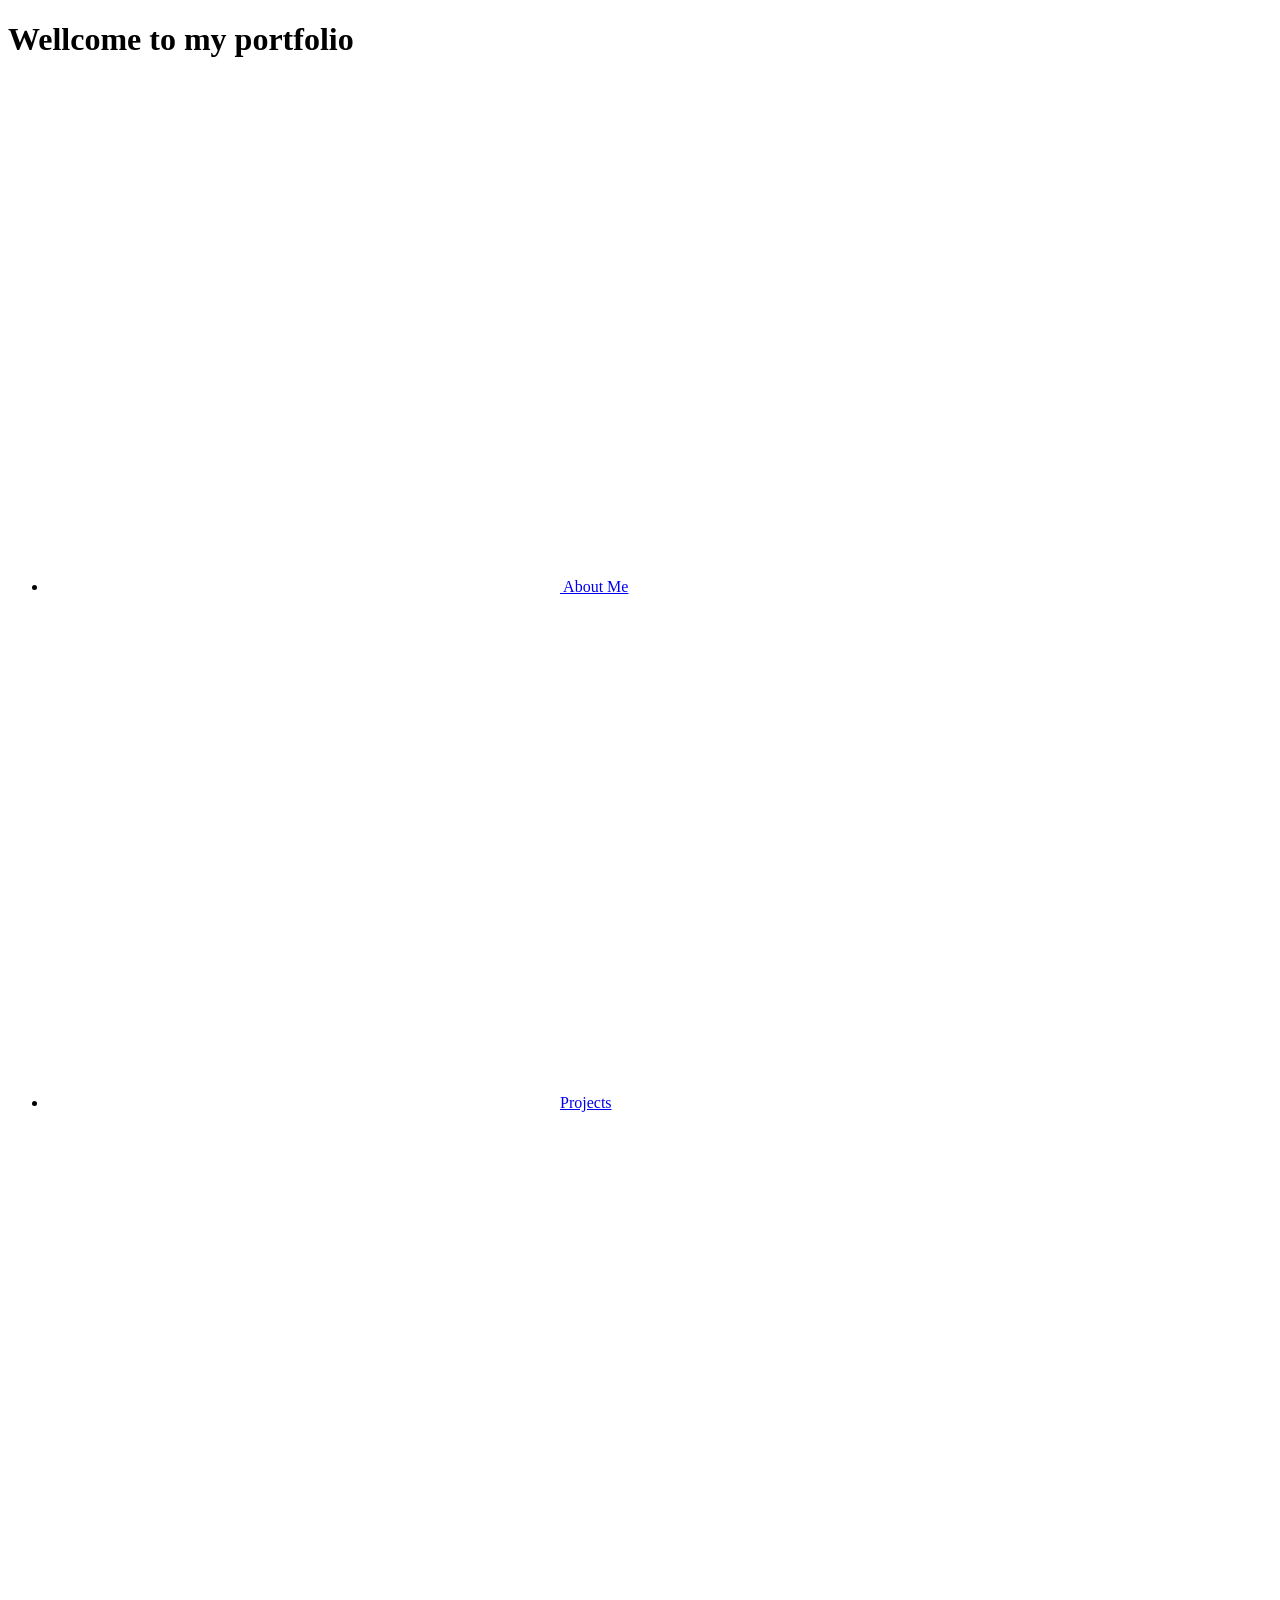
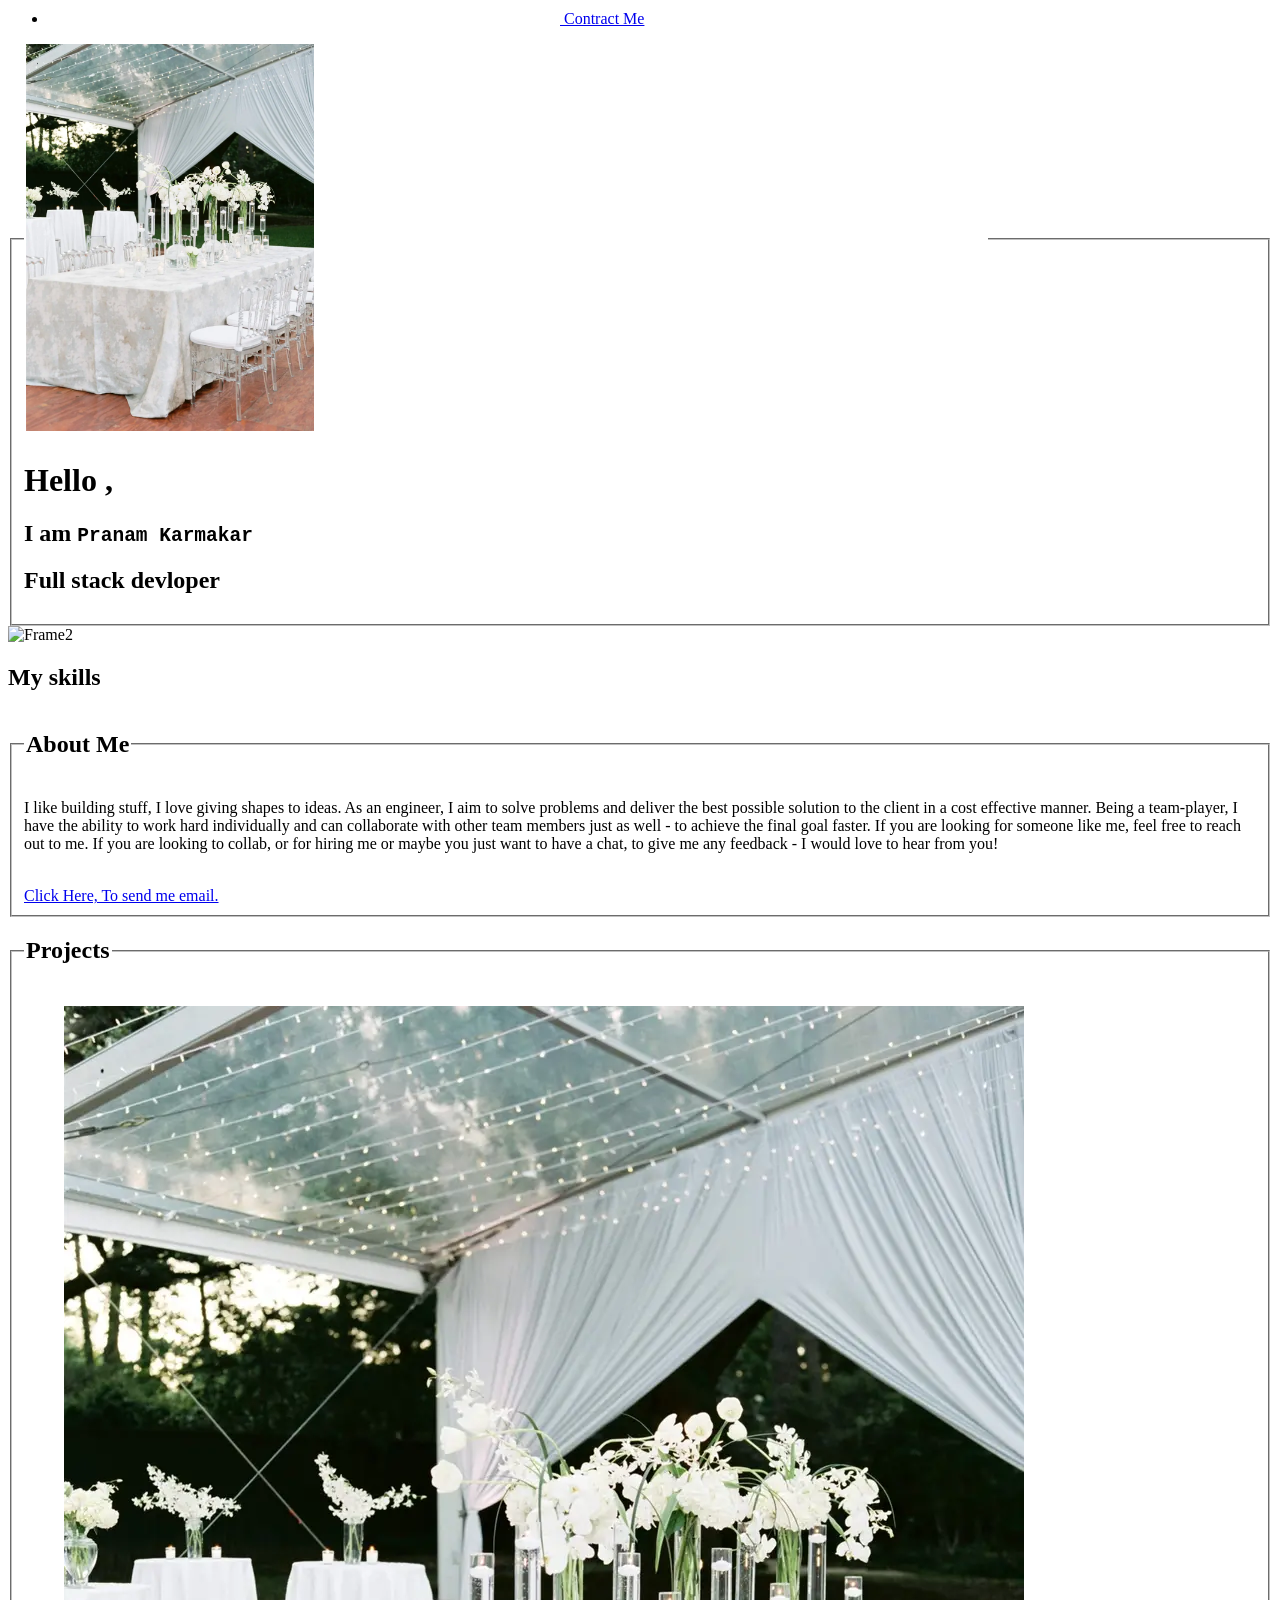
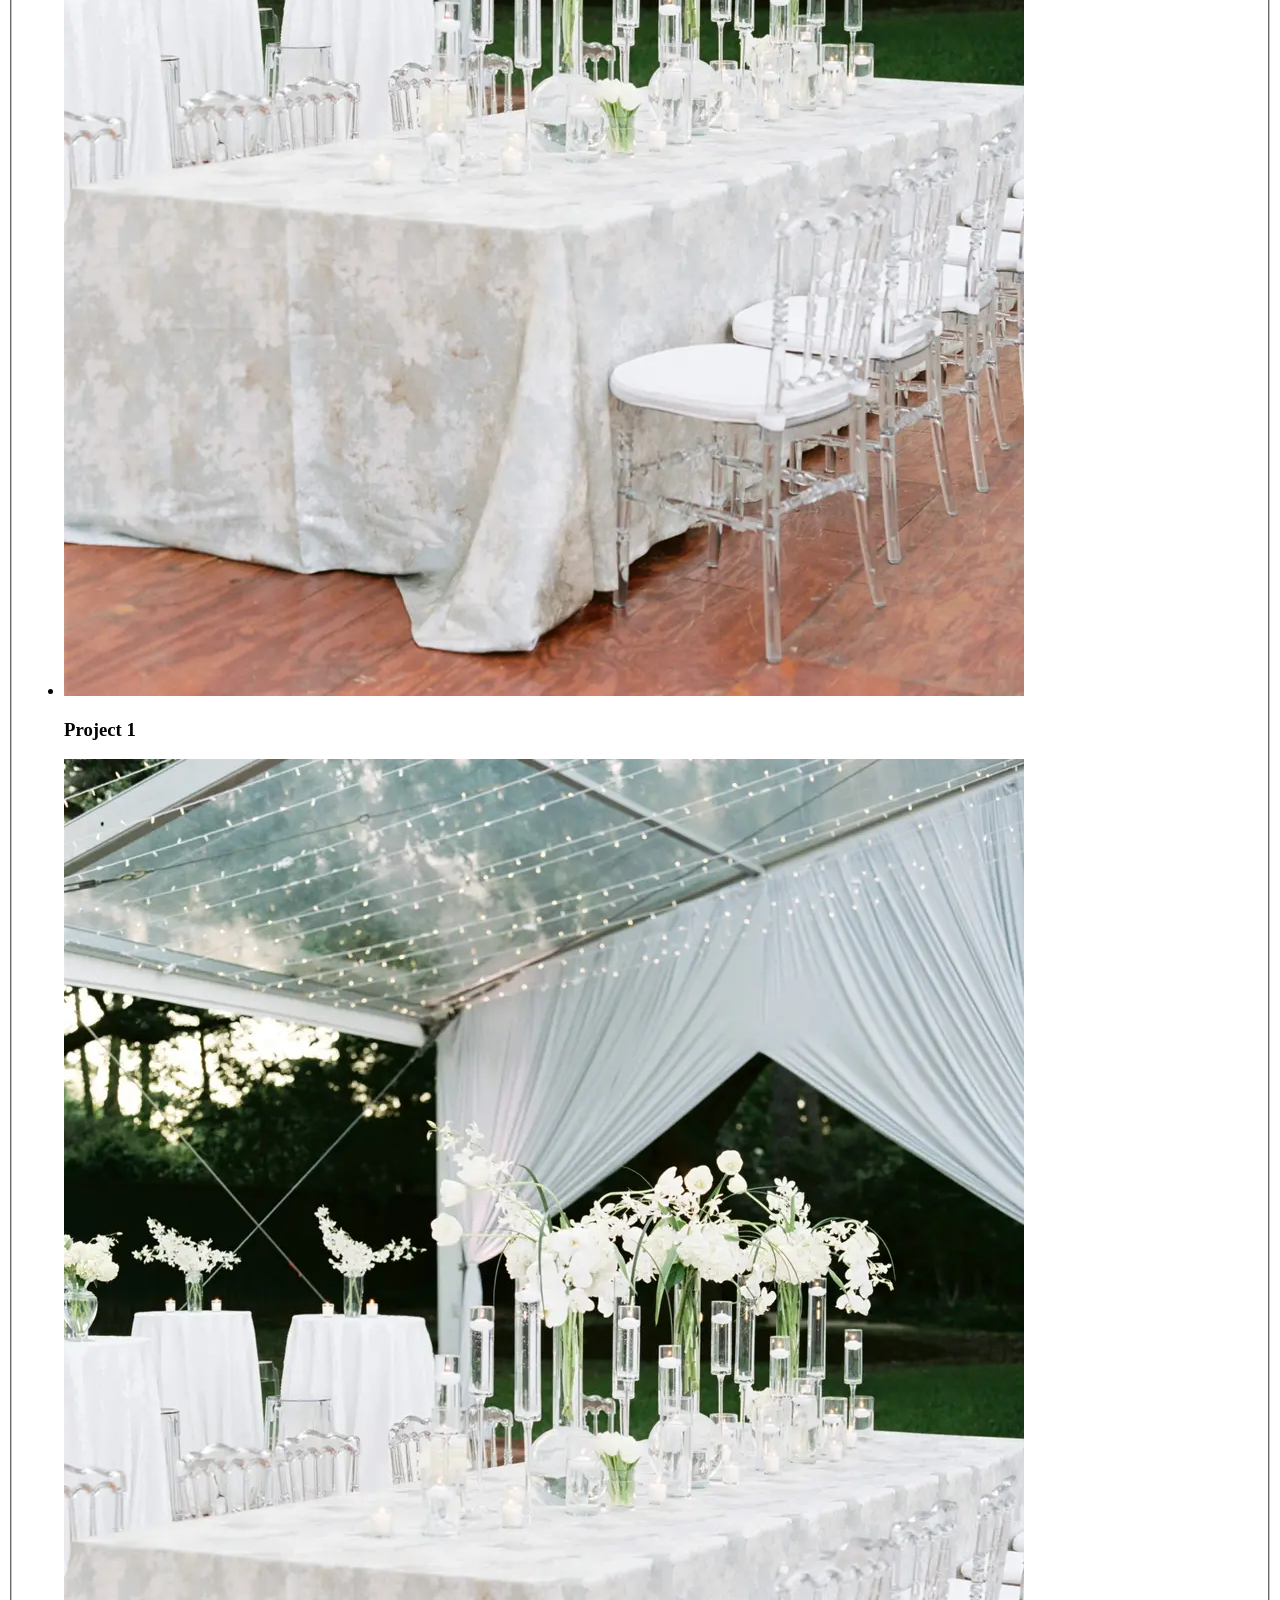
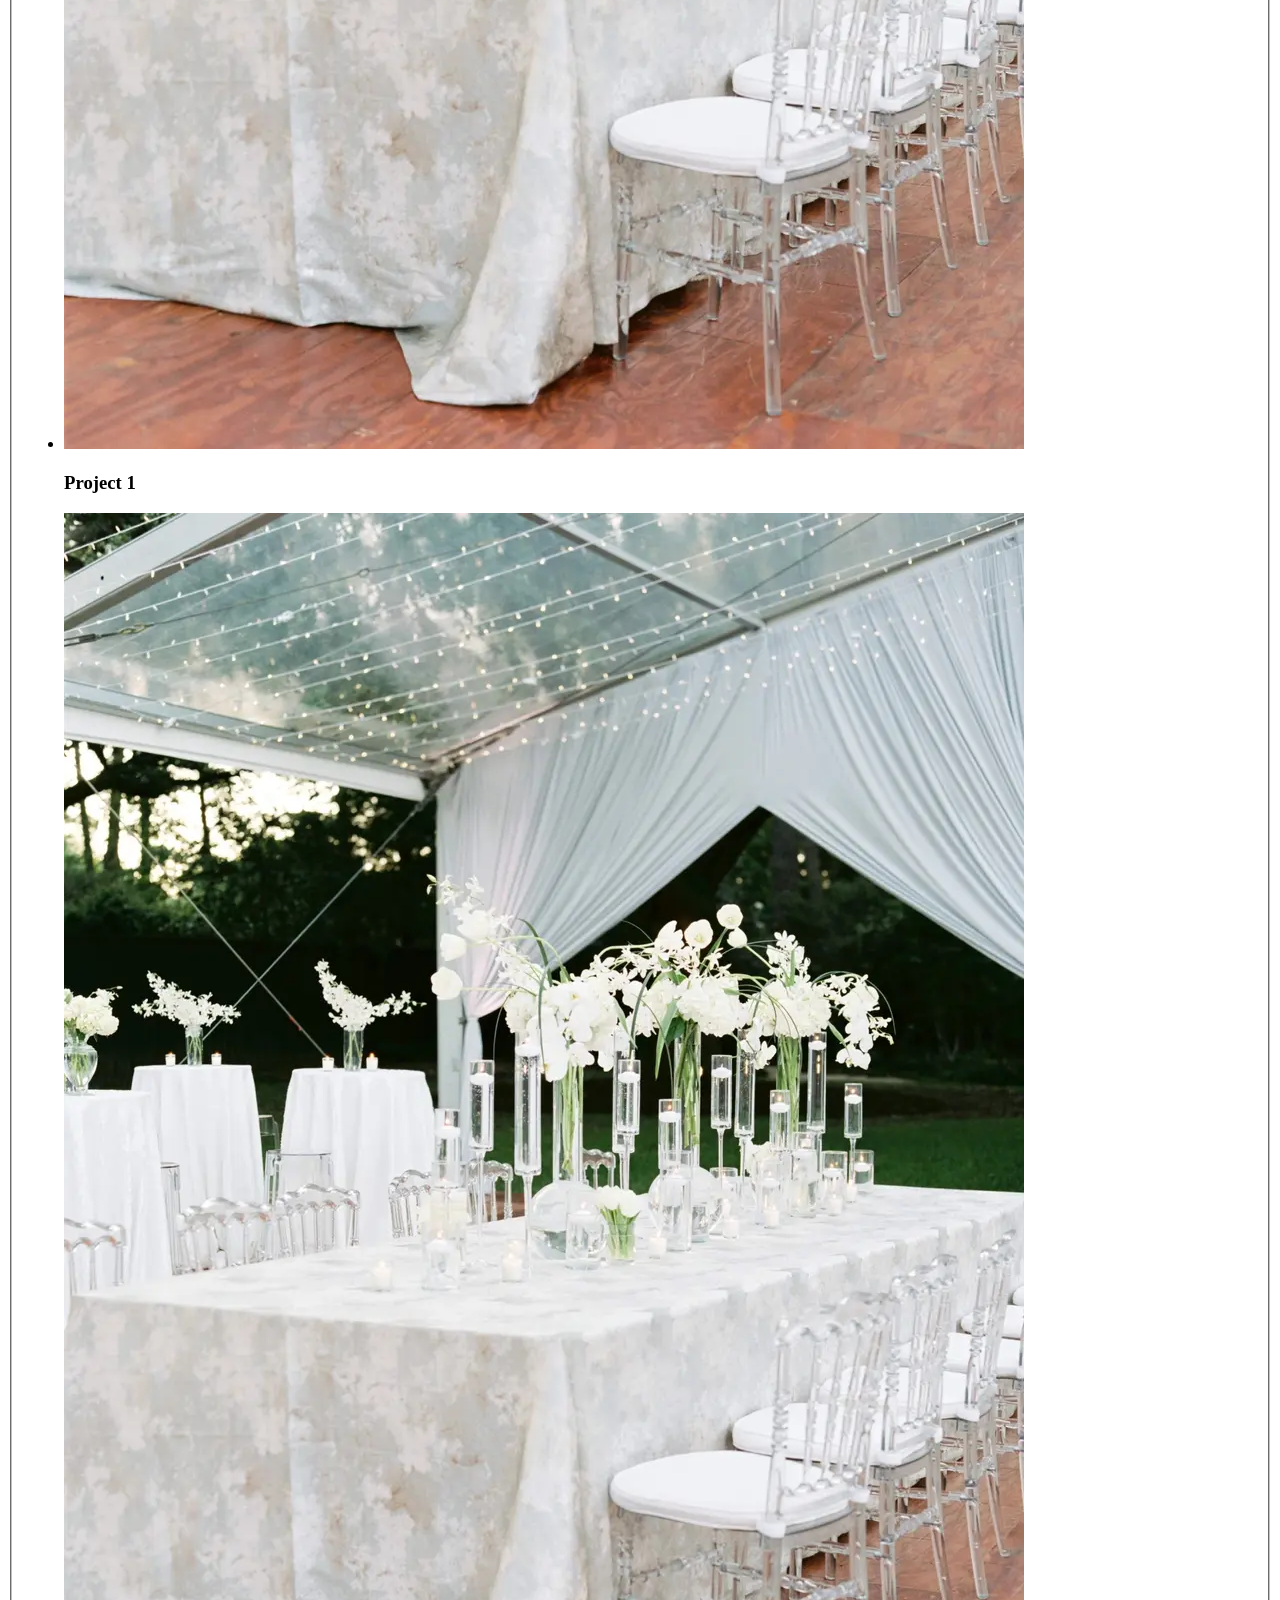
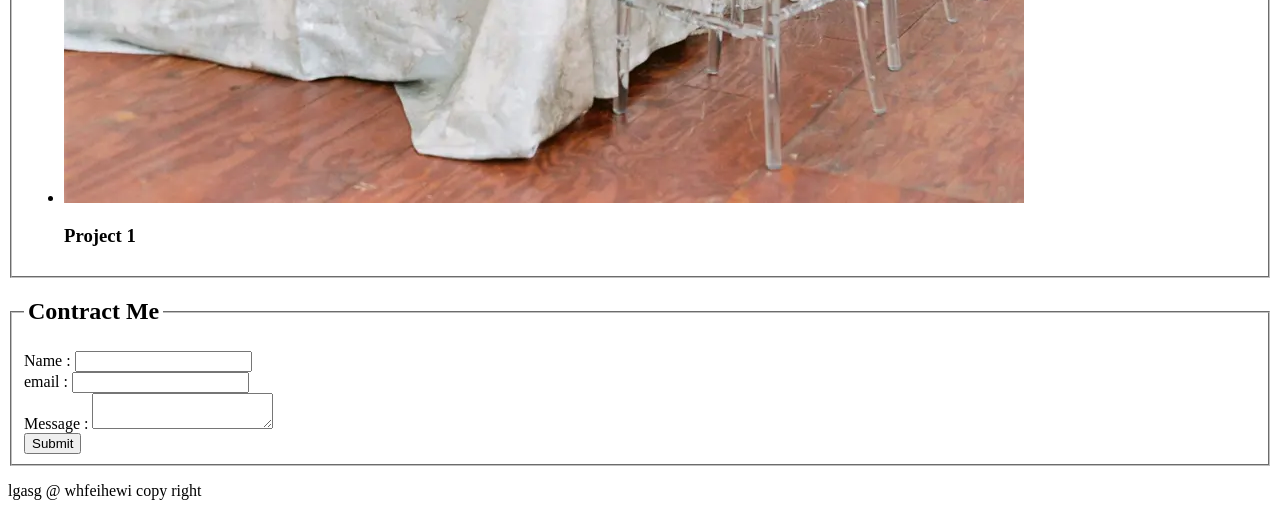
==== index.html @ 3880a017 "Update index.html" ====
<!DOCTYPE html>
<html>

<head>
    <title>My Portfolio</title>
    <link rel="stylesheet" type="text/css" href="styles/Portfolio.css'>

</head>

<body>
    <div class="container">
        <header>
            <div class="container">
                <h1>Wellcome to my portfolio</h1>
                <nav>
                    <ul>
                        <li><a href="#About-Me"><span class="icon"><img src="i/circle-user.png" alt="user"></span> About
                                Me</a></li>
                        <li><a href="#projects"><span class="icon"><img src="i/diagram-project (1).png"
                                        alt=""></span>Projects</a></li>
                        <li><a href="#Contract-Me"><span class="icon"> <img src="i/circle-envelope.png" alt=""> </span>
                                Contract Me</a></li>

                    </ul>
                </nav>
                <div class="intro">
                    <fieldset>
                        <legend class="left-image"><img src="i/event.jpg" alt="Frame2" width="30%"></legend>
                        <h1> Hello ,</h1>
                        <h2> I am <samp class="hilite"> Pranam Karmakar </samp></h2>
                        <h2>Full stack devloper</h2>
                    </fieldset>
                </div>
            </div>

        </header>
        <div class="container">
            <img src="Frame 2.png" alt="Frame2" width="100%">
        </div>
    </div>
    <!-- <svg width="1440" height="283" viewBox="0 0 1440 283" fill="none" xmlns="http://www.w3.org/2000/svg">
        <path fill-rule="evenodd" clip-rule="evenodd" d="M0 274.914L24 244.132C48 214.411 96 152.848 144 167.708C192 183.63 240 274.914 288 282.344C336 290.835 384 214.411 432 198.49C480 183.63 528 229.272 576 205.92C624 183.63 672 91.284 720 53.0721C768 14.8602 816 30.7818 864 68.9938C912 107.206 960 167.708 1008 191.06C1056 214.411 1104 198.49 1152 198.49C1200 198.49 1248 214.411 1296 214.411C1344 214.411 1392 198.49 1416 191.06L1440 183.63V0H1416C1392 0 1344 0 1296 0C1248 0 1200 0 1152 0C1104 0 1056 0 1008 0C960 0 912 0 864 0C816 0 768 0 720 0C672 0 624 0 576 0C528 0 480 0 432 0C384 0 336 0 288 0C240 0 192 0 144 0C96 0 48 0 24 0H0V274.914Z" fill="#002244"/>
        </svg> -->


    <main>
        <section id="My-skil">
            <h1>My skills </h1>
        </section>
        <section id="About-Me">
            <fieldset>
                <legend>
                    <h2>About Me</h2>
                </legend>
                <p>I like building stuff, I love giving shapes to ideas. As an engineer, I aim to solve problems and
                    deliver
                    the best possible solution to the client in a cost effective manner. Being a team-player, I have the
                    ability to work hard individually and can collaborate with other team members just as well - to
                    achieve
                    the final goal faster.

                    If you are looking for someone like me, feel free to reach out to me. If you are looking to collab,
                    or
                    for hiring me or maybe you just want to have a chat, to give me any feedback - I would love to hear
                    from
                    you!</p><br>
                <a href="#Contract-Me">Click Here, To send me email.</a>
            </fieldset>
        </section>
        <section id="projects">


            <div class="container">
                <div class="card">
                    <fieldset>
                        <legend>
                            <h2>Projects</h2>
                        </legend>
                        <ul>
                            <li>
                                <div class="card">
                                    <div class="row">
                                        <div class="column">
                                            <a href="#"><img src="i/event.jpg" alt="event"></a>
                                        </div>
                                        <div class="column">
                                            <h3>Project 1</h3>
                                        </div>
                                    </div>
                                </div>
                            </li>
                            <li>
                                <div class="card">
                                    <div class="row">
                                        <div class="column">
                                            <a href="#"><img src="i/event.jpg" alt="event"></a>
                                        </div>
                                        <div class="column">
                                            <h3>Project 1</h3>
                                        </div>
                                    </div>
                            </li>
                            <li>
                                <div class="card">
                                    <div class="row">
                                        <div class="column">
                                            <a href="#"><img src="i/event.jpg" alt="event"></a>
                                        </div>
                                        <div class="column">
                                            <h3>Project 1</h3>
                                        </div>
                                    </div>
                            </li>
                        </ul>
                </div>
            </div>
            </fieldset>
        </section>
        <div class="section-d">
            <section id="Contract-Me">

                <fieldset>
                    <legend>
                        <legend>
                            <h2>Contract Me</h2>
                        </legend>
                    </legend>
                    <form action="#">
                        <label for="name">Name : </label>
                        <input type="text" id="name" name="name"><br>

                        <label for="email">email : </label>
                        <input type="email" id="email" name="email"><br>

                        <label for="message">Message : </label>
                        <textarea type="text" id="message" name="message"></textarea><br>

                        <input type="submit" value="Submit">
                    </form>
                </fieldset>

            </section>
        </div>

    </main>

    <footer>
        <p>lgasg @ whfeihewi copy right </p>
    </footer>

</body>

</html>
---- styles/Portfolio.css ----
body {
	font-family: 'Franklin Gothic Medium', 'Arial Narrow', Arial, sans-serif;
	background-color: #CCCCFF;
	color: #040218;
	margin: 0;
	padding: 0;
	background-image: url(#);
}

/* HEADER PORTION css code */
header {
	background-color: #002244;
	color: #fff;
	padding: 20px;
	background-image: url(i/My project.png);
	background-position: center;
	background-size: 100%;
	background-repeat: no-repeat;
}

.intro {
	color: #FFFF;
	margin-left: 8px;
	padding: 20px;
	text-align: left;
	text-decoration: double;
}

.intro fieldset {
	width: 700px;
	height: 600px;
	border-color: #fff
}

.intro img {
	border-radius: 50%;
}

.left-image {
	display: flex;
	/* Use flexbox to align items */
	align-items: center;
	/* Align items vertically center */
	gap: 1rem;
	/* Add some space between image and text */
}

.left-image img {
	width: 220px;
	/* Set image width */
	height: 220px;
	/* Set image height */
	object-fit: cover;
	/* Use object-fit to scale image to fill available space */
}

header h2 {
	padding-left: 80px;
}

.hilite {
	font-size: larger;
}

.hilite:hover {
	color: #770606;
	text-shadow:
		0 0 7px #fff,
		0 0 10px #fff,
		0 0 21px #fff,
		0 0 42px #2e37b4,
		0 0 82px #2e37b4,
		0 0 92px #2e37b4,
		0 0 102px #2e37b4,
		0 0 151px #2e37b4;
}

nav {
	display: inline-block;
	background-color: #002244;
	height: 60px;
	position: fixed;
	bottom: 0;
	left: 0;
	right: 0;
}


nav ul {
	list-style: none;
	margin: 0;
	padding: 5px;
}

nav li {
	display: inline-block;
	margin-right: 20px;
}

nav li:last-child {
	margin-right: 0;
}

nav a {
	color: #fff;
	text-decoration: none;
}


header .container {
	text-align: center;


}

header nav:hover {
	text-shadow:
		0 0 7px #fff,
		0 0 10px #fff,
		0 0 21px #fff,
		0 0 42px #2e37b4,
		0 0 82px #2e37b4,
		0 0 92px #2e37b4,
		0 0 102px #2e37b4,
		0 0 151px #2e37b4;
}


nav a:hover {
	color: #a71313;
	font-weight: bold;
}

main {
	max-width: 980px;
	margin: 0 auto;
	padding: 20px;
}

section {
	margin-bottom: 40px;
}

h2 {
	margin-top: 0;
}


/* FORM PART */
form label {
	display: block;
	margin-bottom: 10px;
}

form input[type="text"],
form input[type="email"],
form textarea {
	display: block;
	margin-bottom: 20px;
	padding: 10px;
	border: 1px solid #ccc;
	border-radius: 4px;
	width: 100%;
	box-sizing: border-box;
	background-color: #90b1d1;
}

form input[type="submit"] {
	background-color: #002244;
	color: #fff;
	padding: 0px;
	border: none;

}

/* PROJECT  */
.card {
	transition: 0.4s;
	width: 100%;
}

.card:hover {

	box-shadow: 0 4px 18px 0 rgba(85, 18, 116, 0.2);
}


/* FOOTER PART code css for portfolio  . */
footer {
	height: 150px;
	background-color: #002244;
	color: #fff;
	padding: 20px;
	width: 100%;
	display: inline block;

	box-sizing: border-box;
}

footer p {
	text-align: center;
}

footer p:hover {
	color: #770606;
	text-shadow:
		0 0 7px #fff,
		0 0 10px #fff,
		0 0 21px #fff,
		0 0 42px #2e37b4,
		0 0 82px #2e37b4,
		0 0 92px #2e37b4,
		0 0 102px #2e37b4,
		0 0 151px #2e37b4;
}

fieldset {
	padding: 4%;
	border-color: #002244;
}

#projects {
	background-color: #002244;
}

#projects img {
	width: 250px;
	height: 250px;
}



.column {
	float: left;
	width: 50%;
}

/* Clear floats after the columns */
.row:after {
	content: "";
	display: table;
	clear: both;
}

li {
	list-style: none;
}

li .card {
	background-color: #ece285;
	margin-top: 5%;
}



#My-skil {
	height: 500px;
	width: fit-content;
}




section {
	width: 960px;
}

.icon img {
	width: 20px;
	height: 20px;
}

.icon {
	display: inline-flex;
	align-items: center;
	padding: 7px;
}

html {
	scroll-behavior: smooth;
}
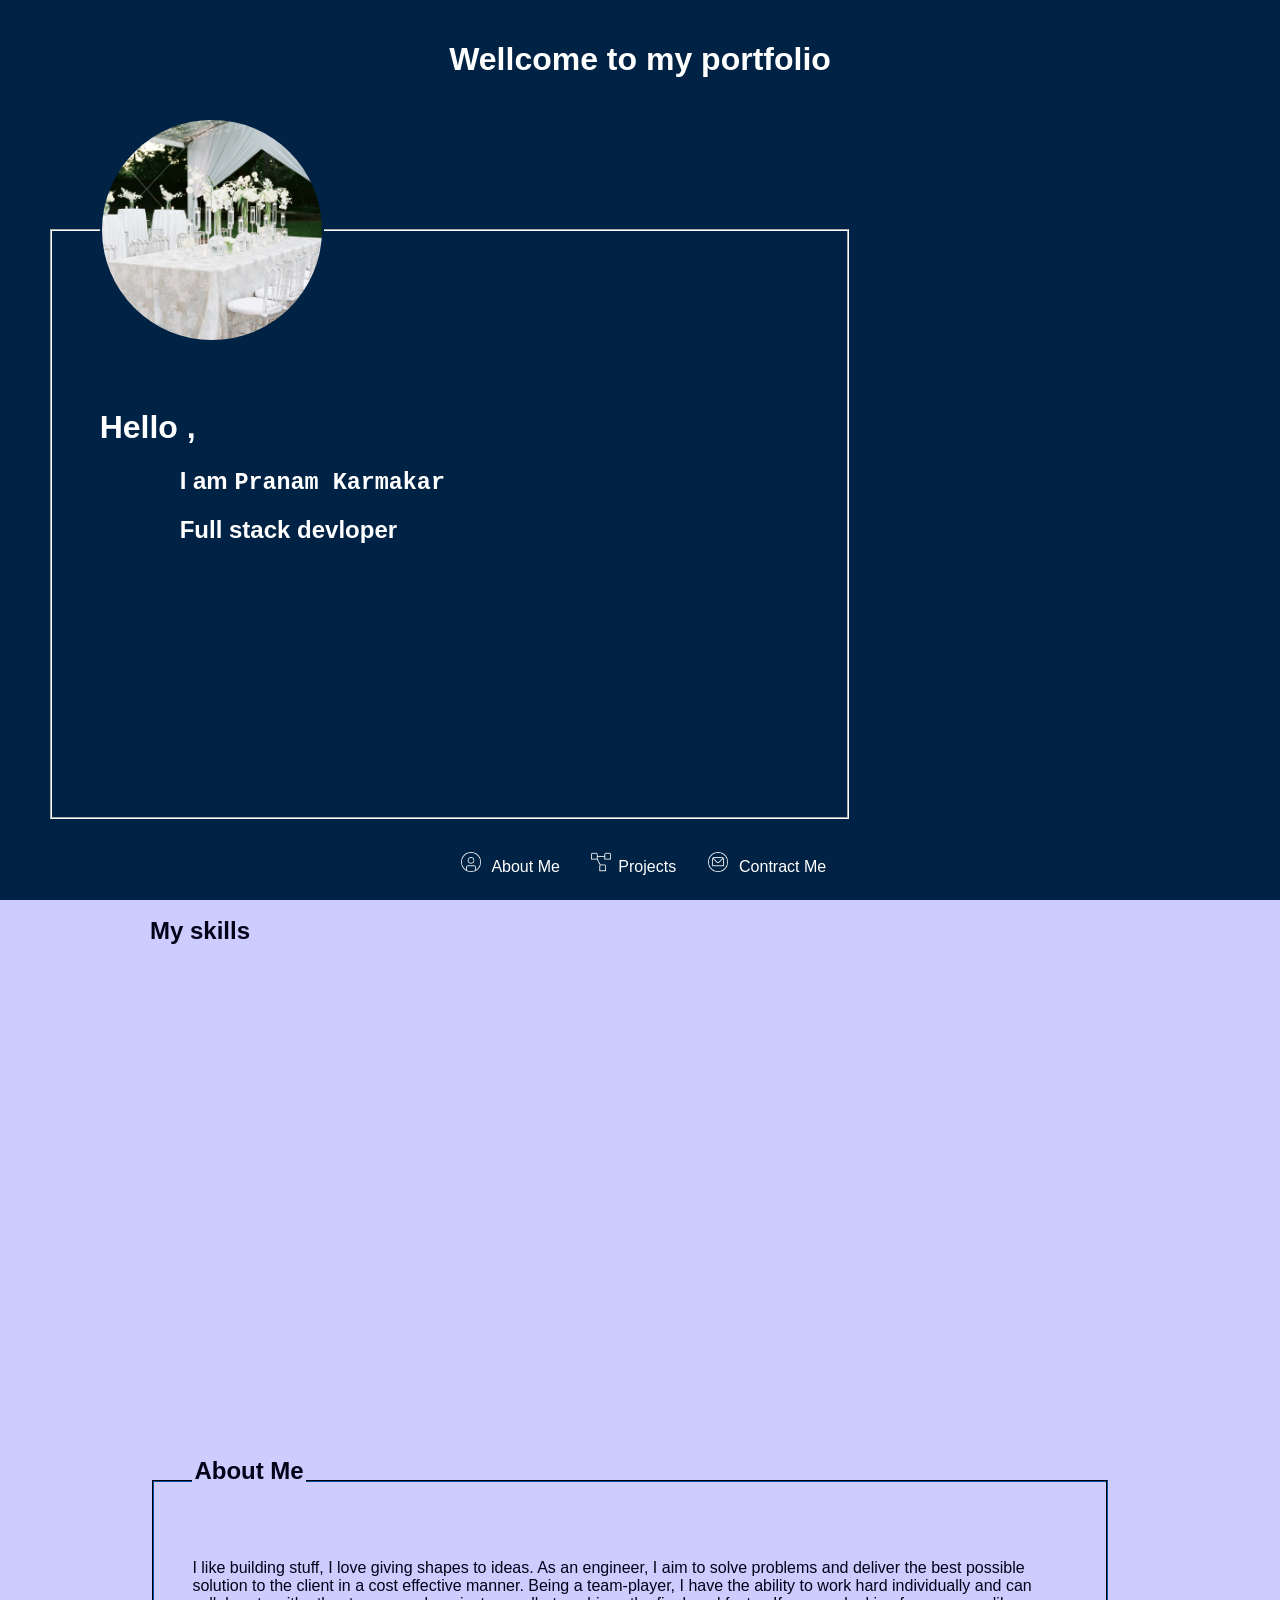
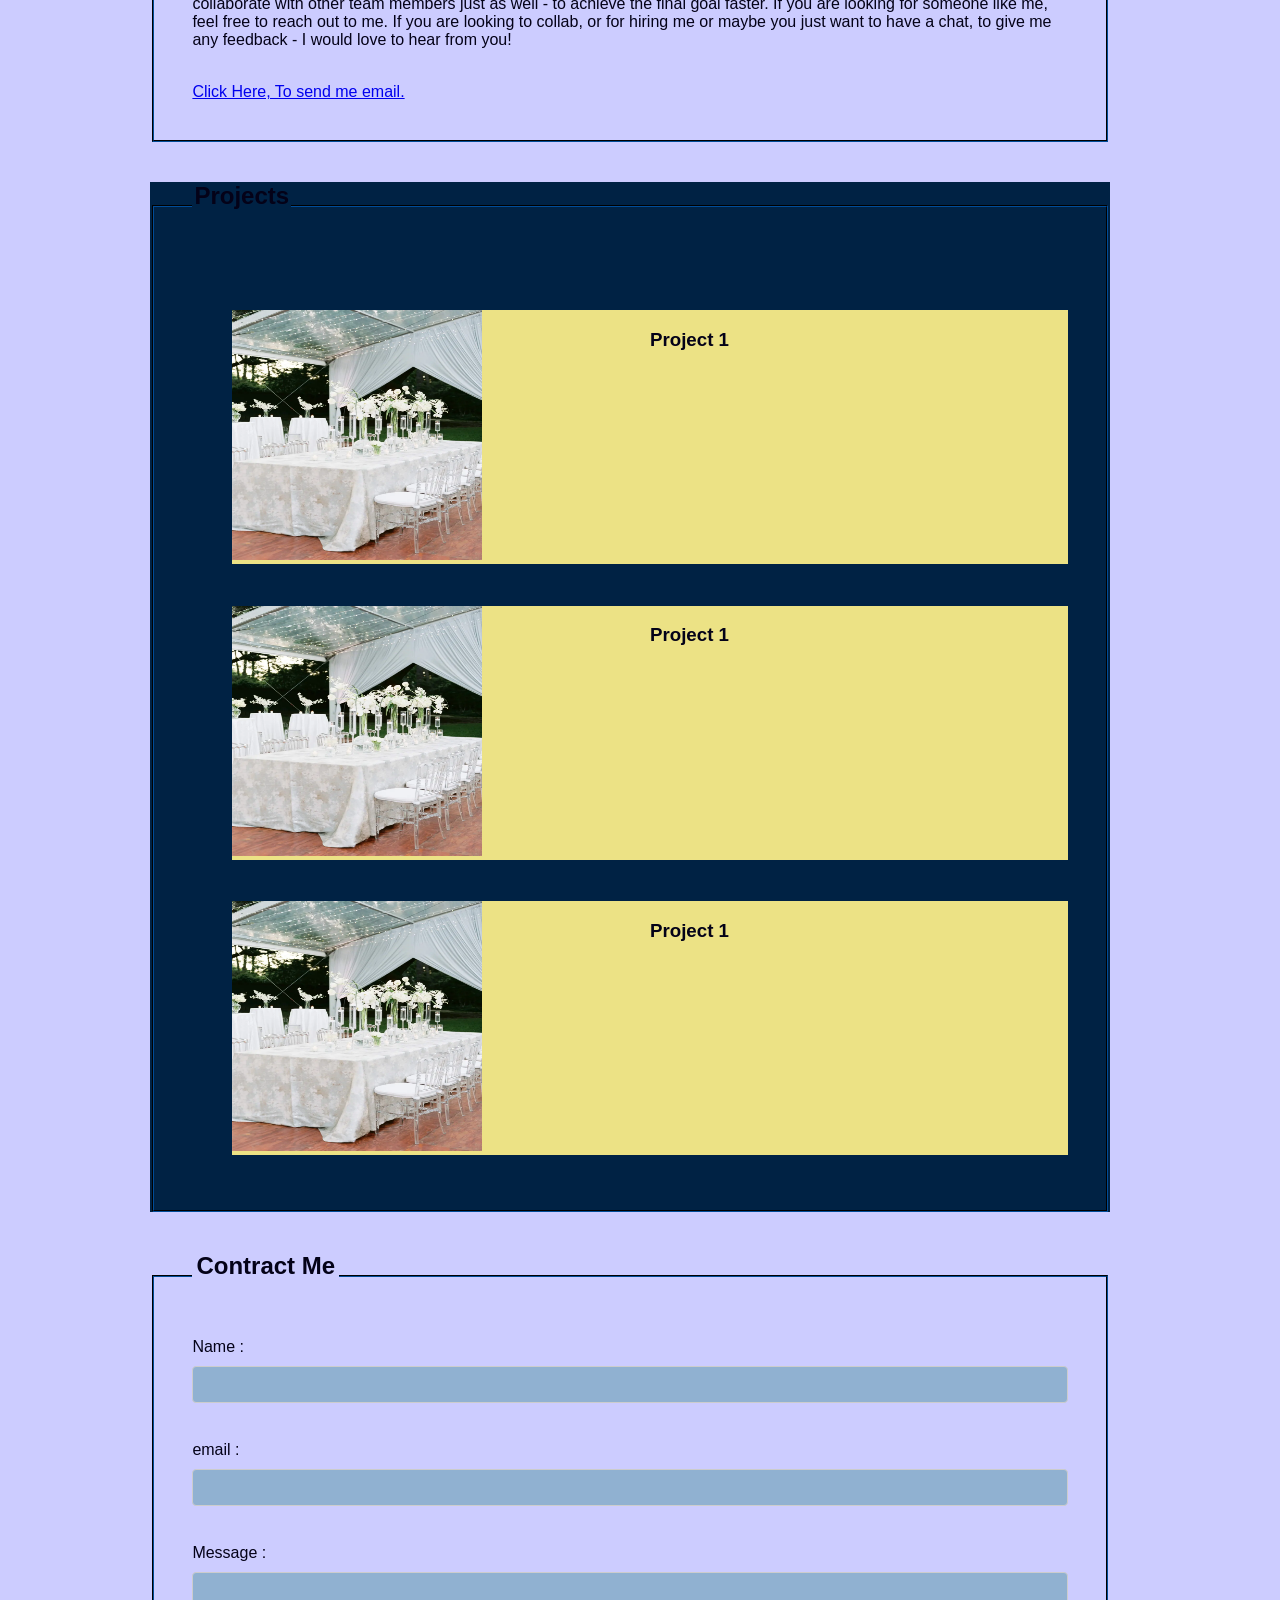
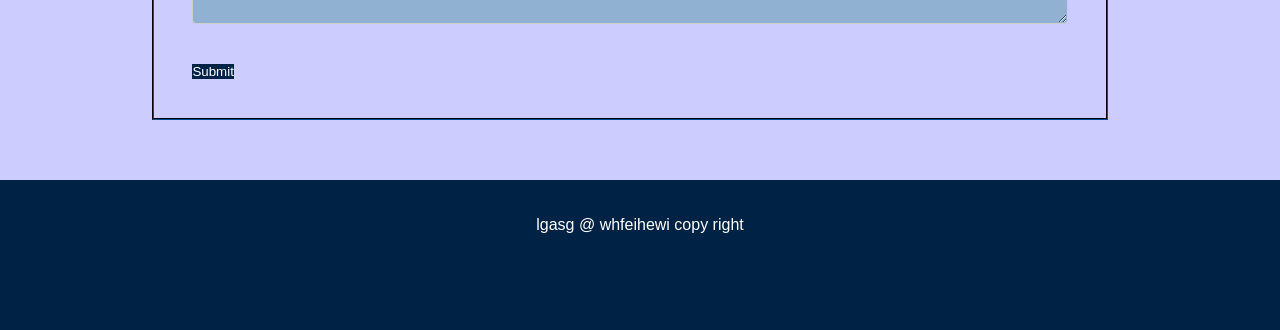
==== commit 8f073a20: "Update index.html" ====
--- a/index.html
+++ b/index.html
@@ -3,7 +3,7 @@
 
 <head>
     <title>My Portfolio</title>
-    <link rel="stylesheet" type="text/css" href="styles/Portfolio.css'>
+    <link rel="stylesheet" type="text/css" href="styles/Portfolio.css">
 
 </head>
 
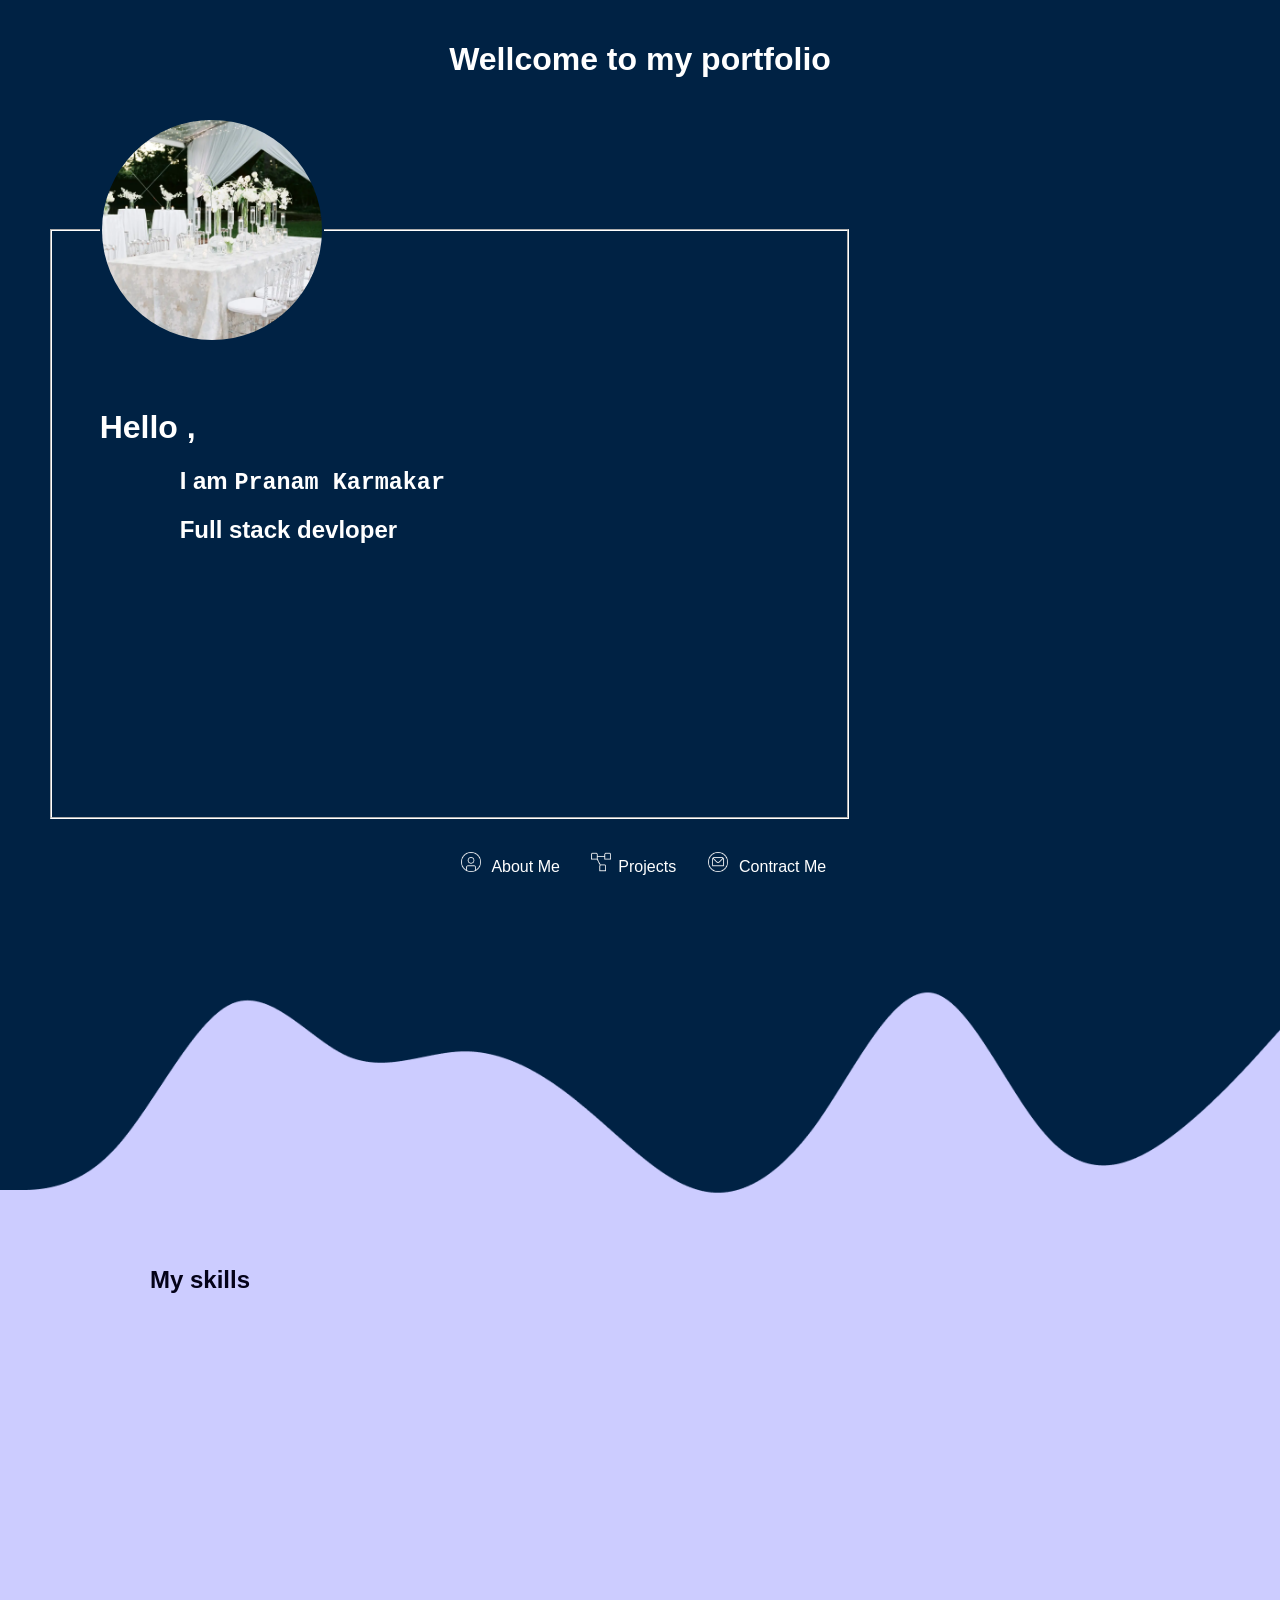
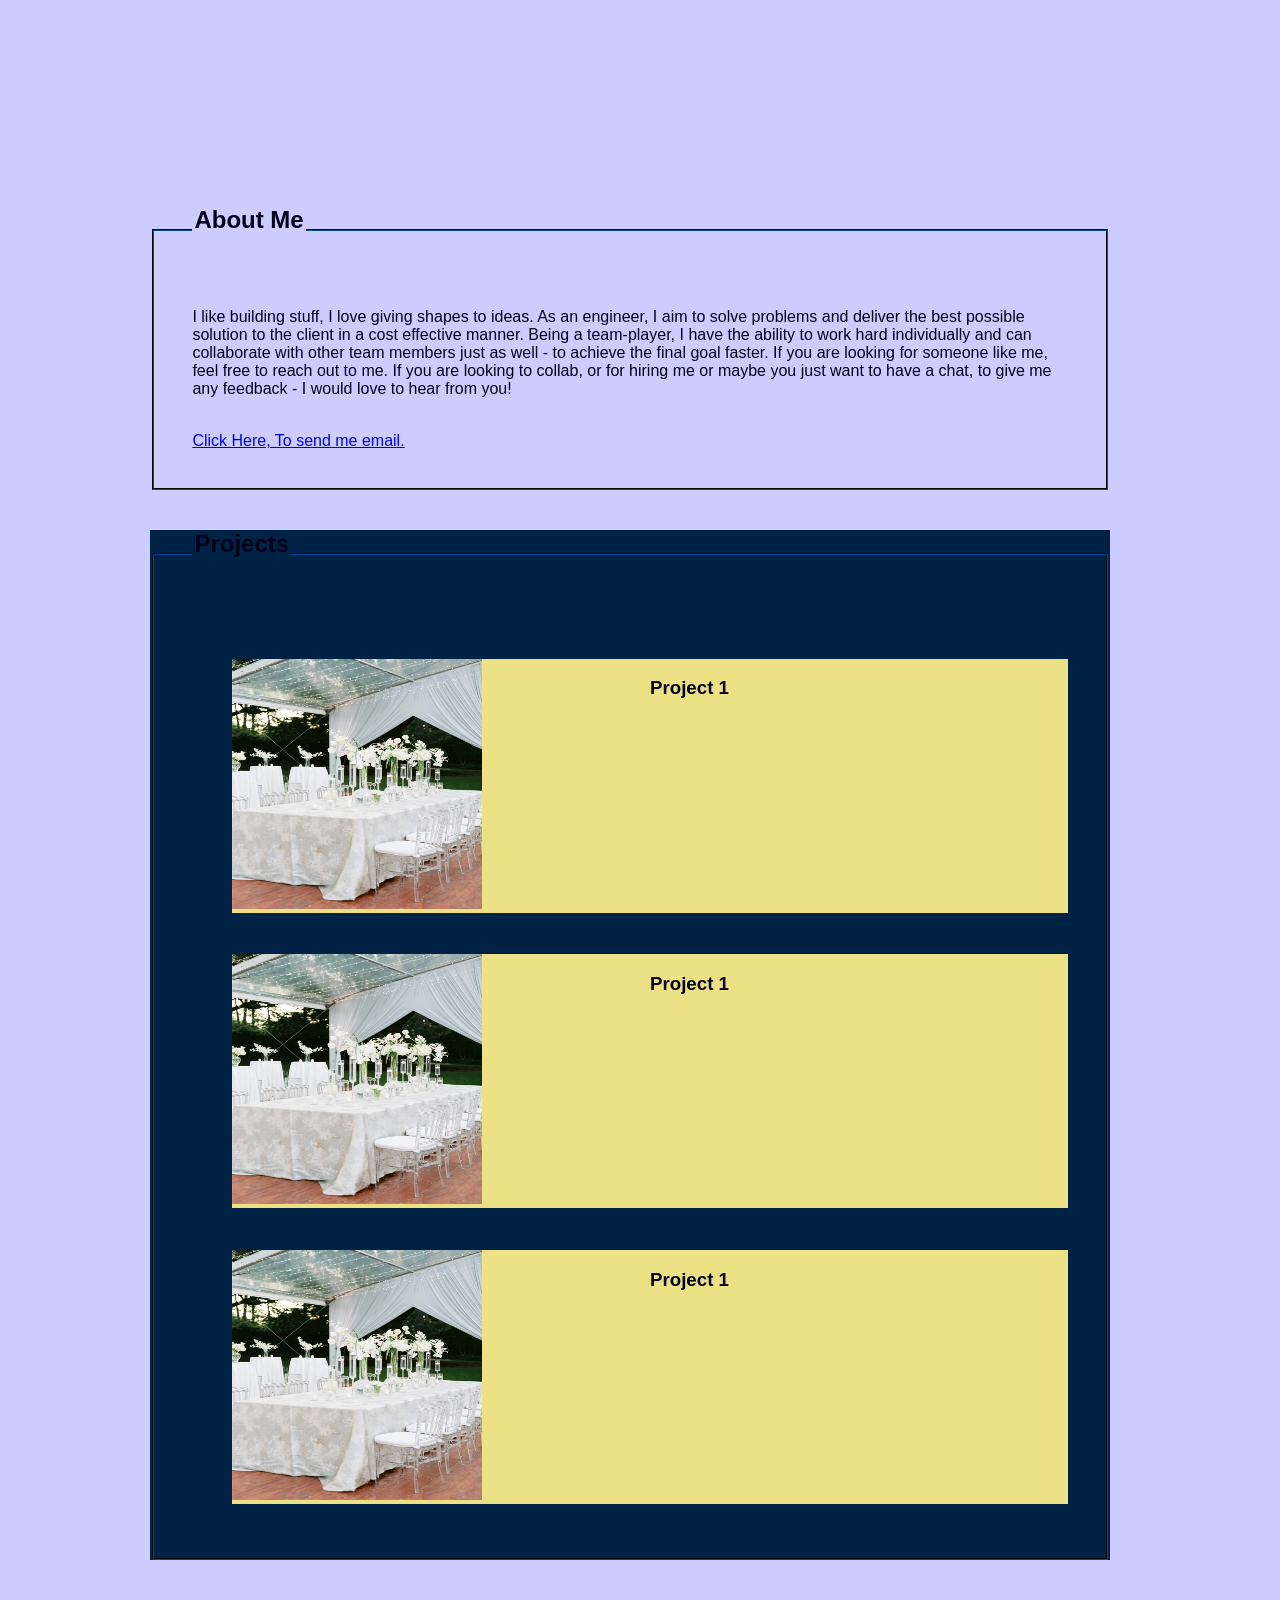
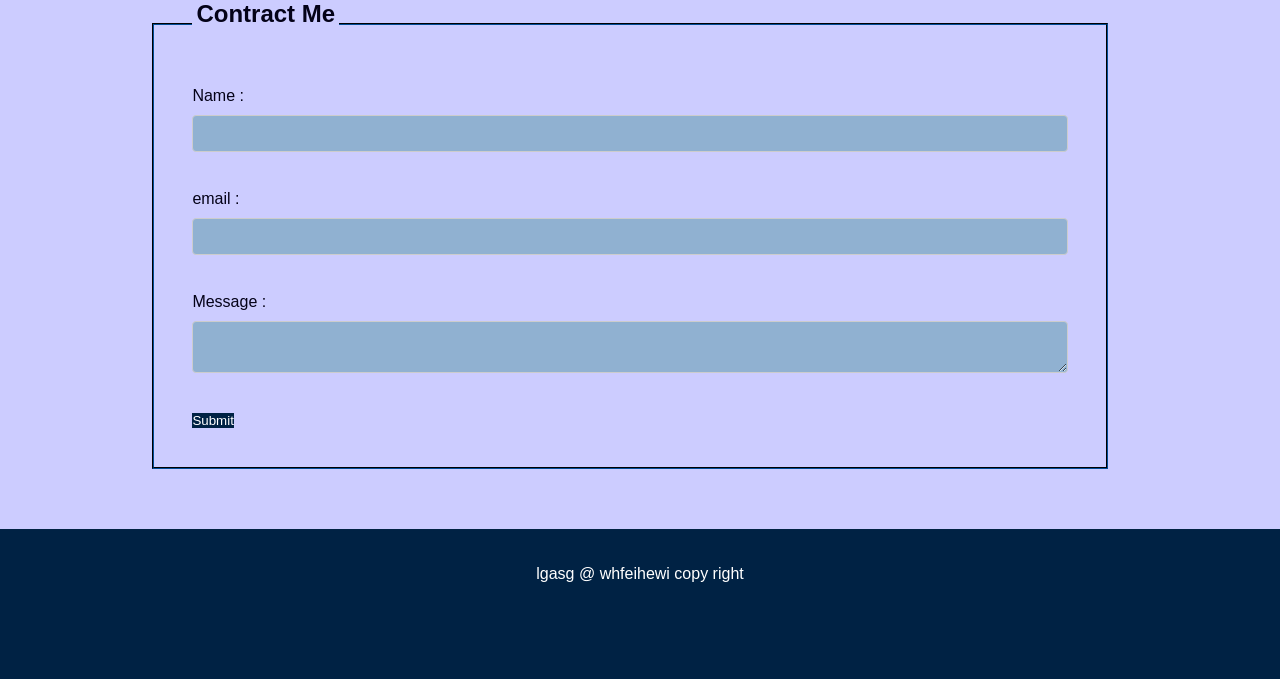
==== commit 8ba4f41a: "root" ====
--- a/index.html
+++ b/index.html
@@ -35,7 +35,7 @@
 
         </header>
         <div class="container">
-            <img src="Frame 2.png" alt="Frame2" width="100%">
+            <img src="i/Frame 2.png" alt="Frame2" width="100%">
         </div>
     </div>
     <!-- <svg width="1440" height="283" viewBox="0 0 1440 283" fill="none" xmlns="http://www.w3.org/2000/svg">
@@ -150,4 +150,4 @@
 
 </body>
 
-</html>
+</html>
--- a/styles/Portfolio.css
+++ b/styles/Portfolio.css
@@ -12,7 +12,7 @@
 	background-color: #002244;
 	color: #fff;
 	padding: 20px;
-	background-image: url(i/My project.png);
+	background-image: url(i/Myproject.png);
 	background-position: center;
 	background-size: 100%;
 	background-repeat: no-repeat;
@@ -278,4 +278,4 @@
 
 html {
 	scroll-behavior: smooth;
-}
+}
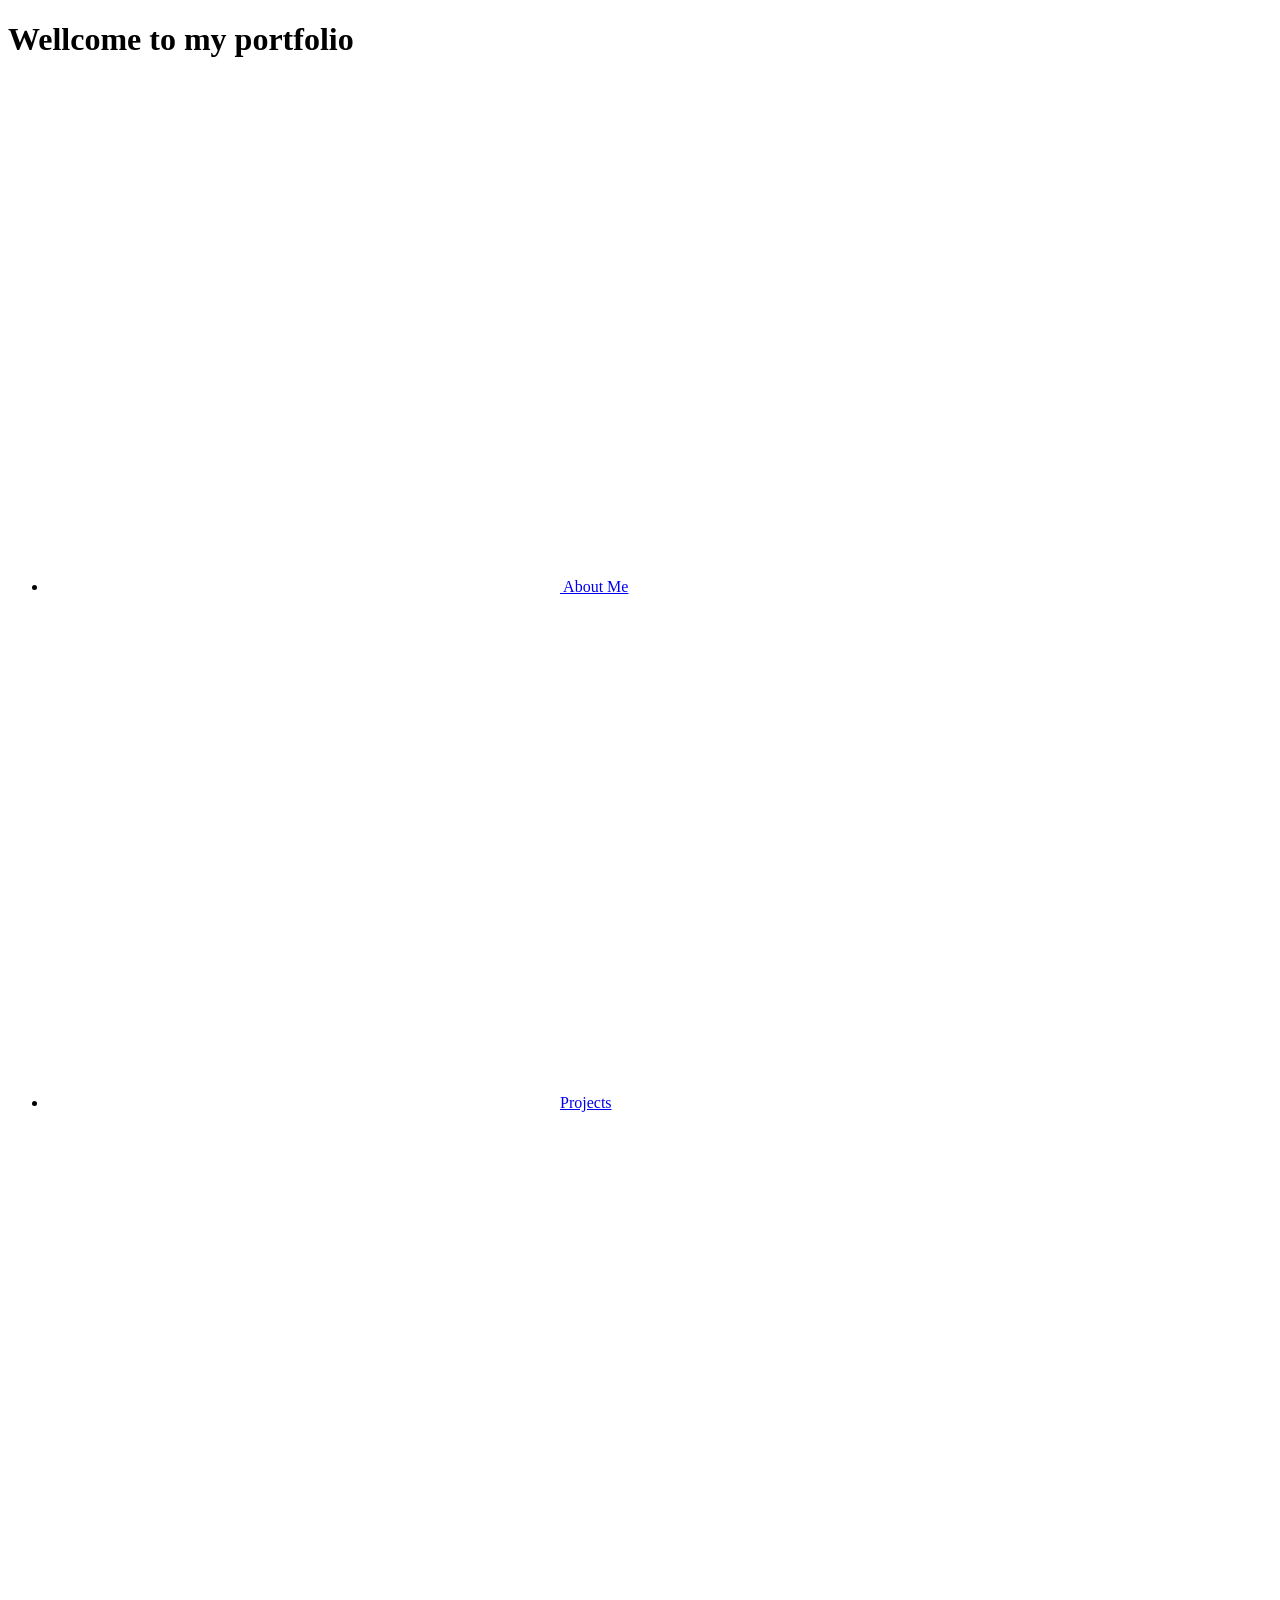
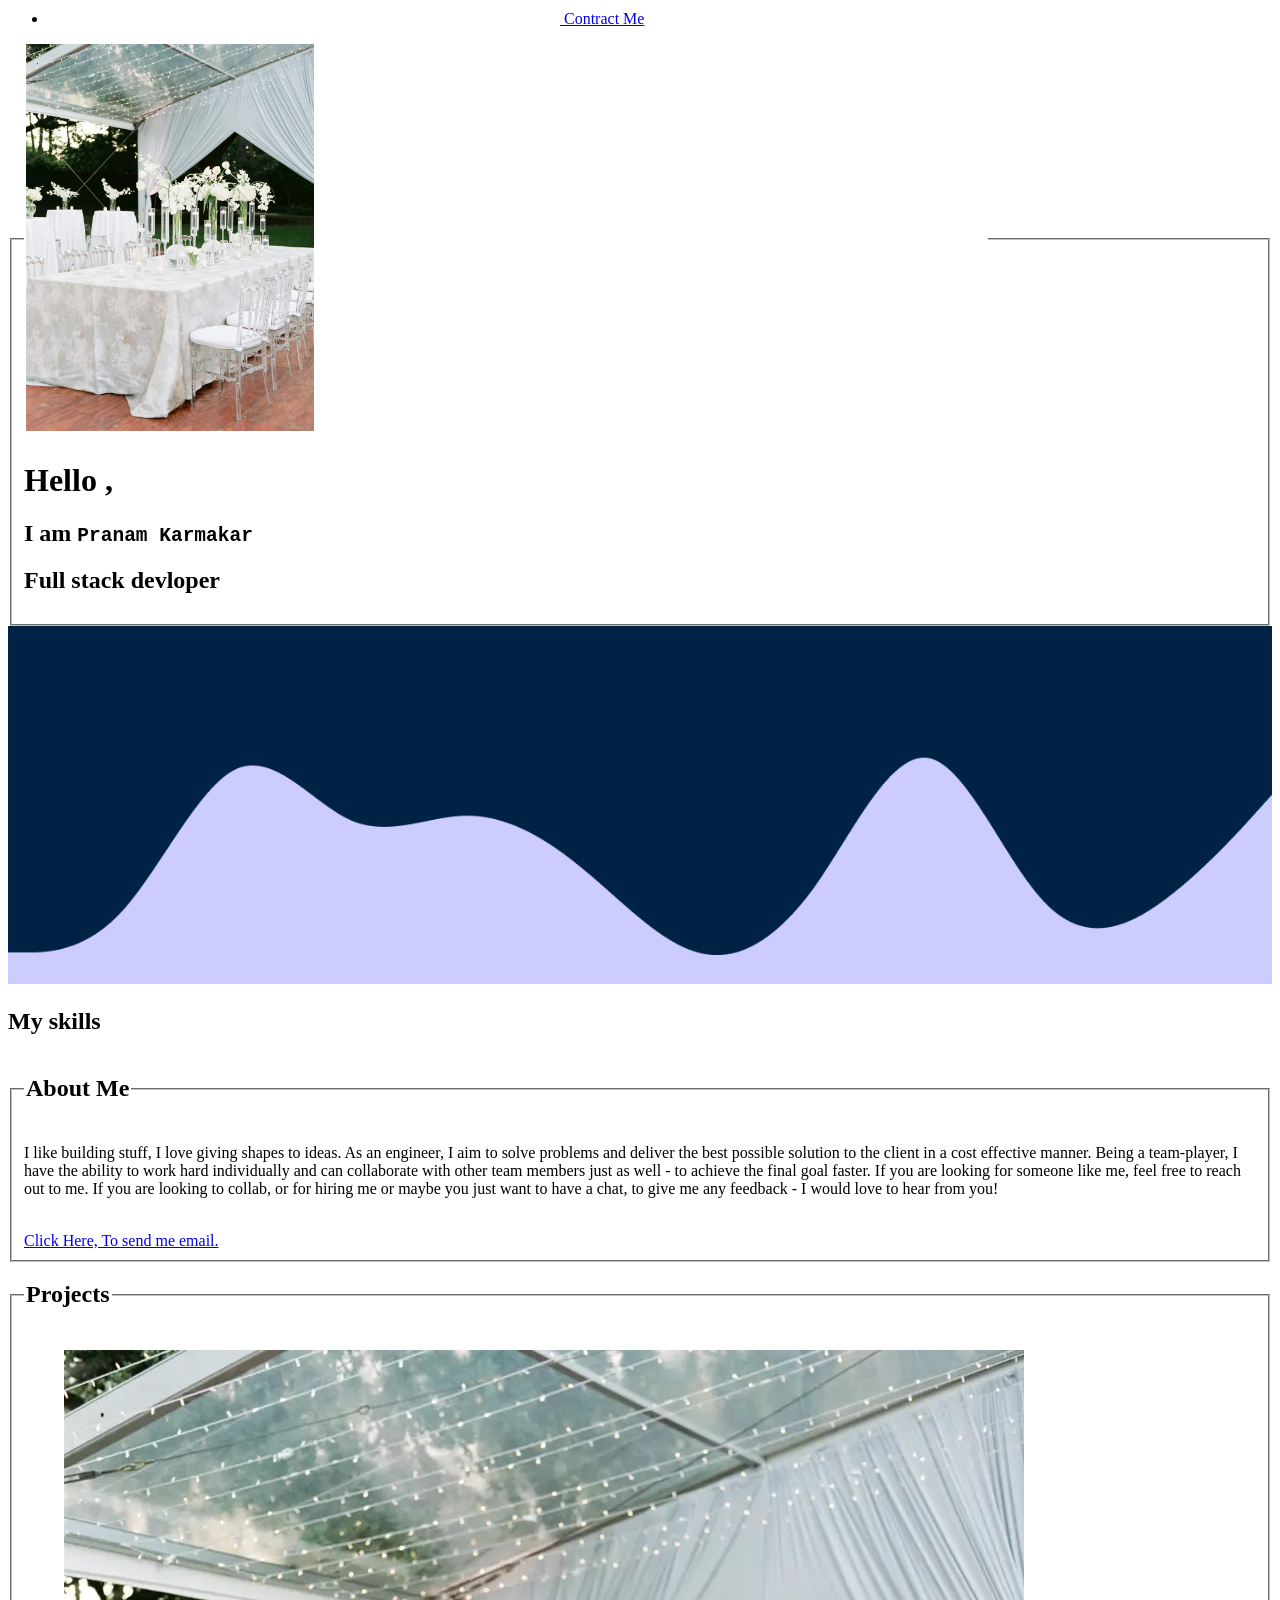
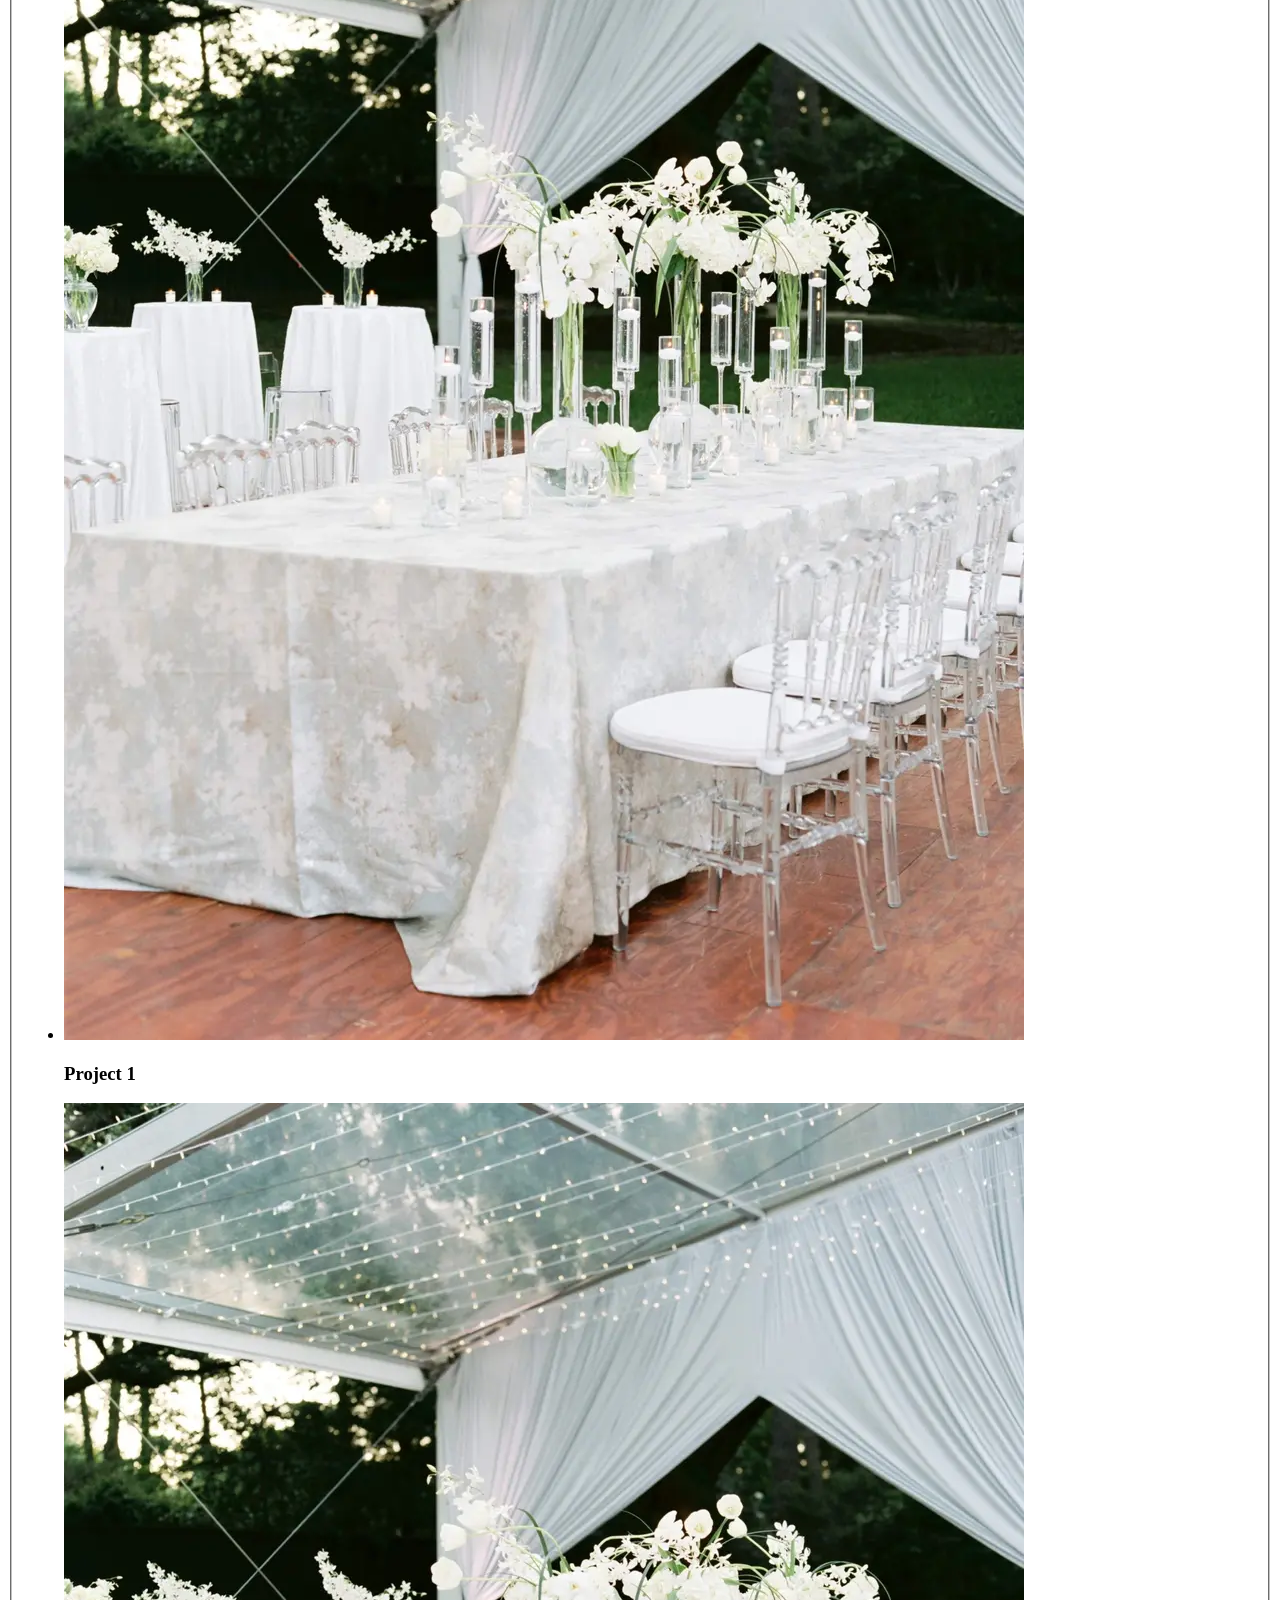
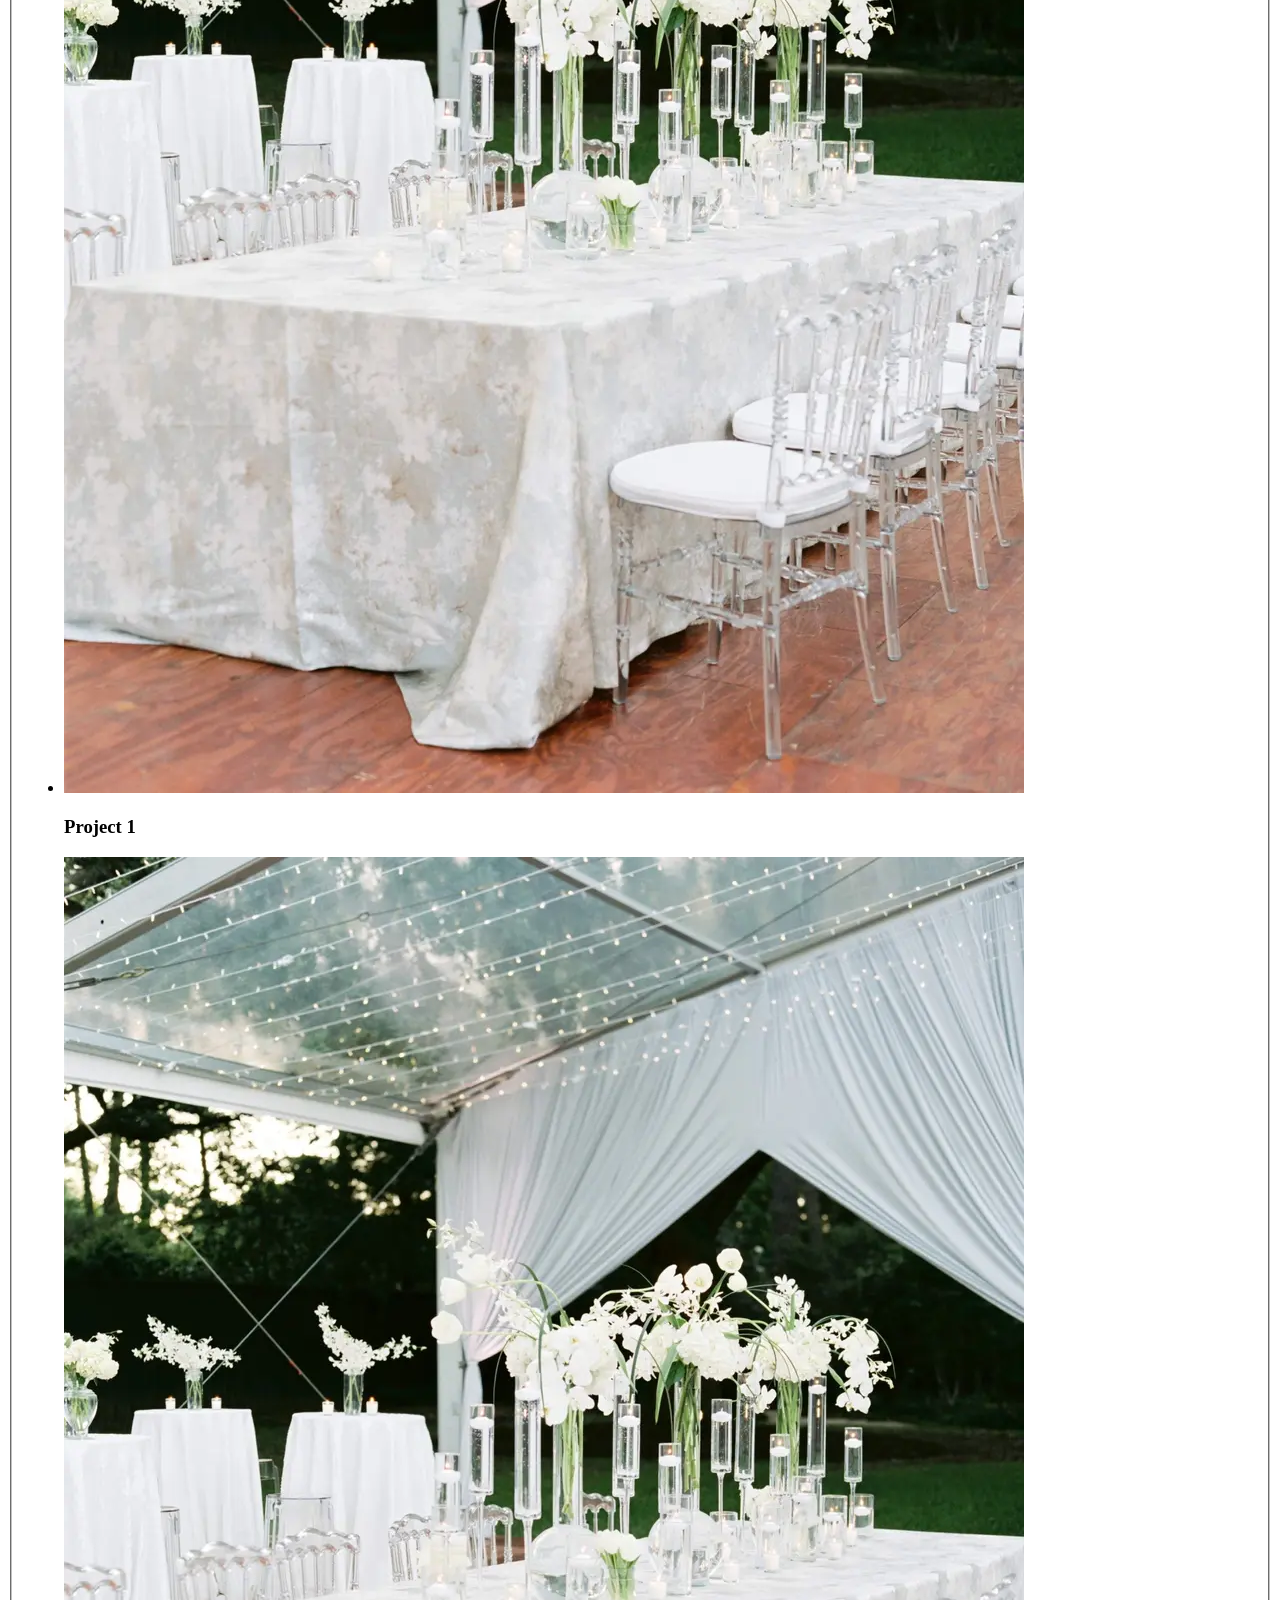
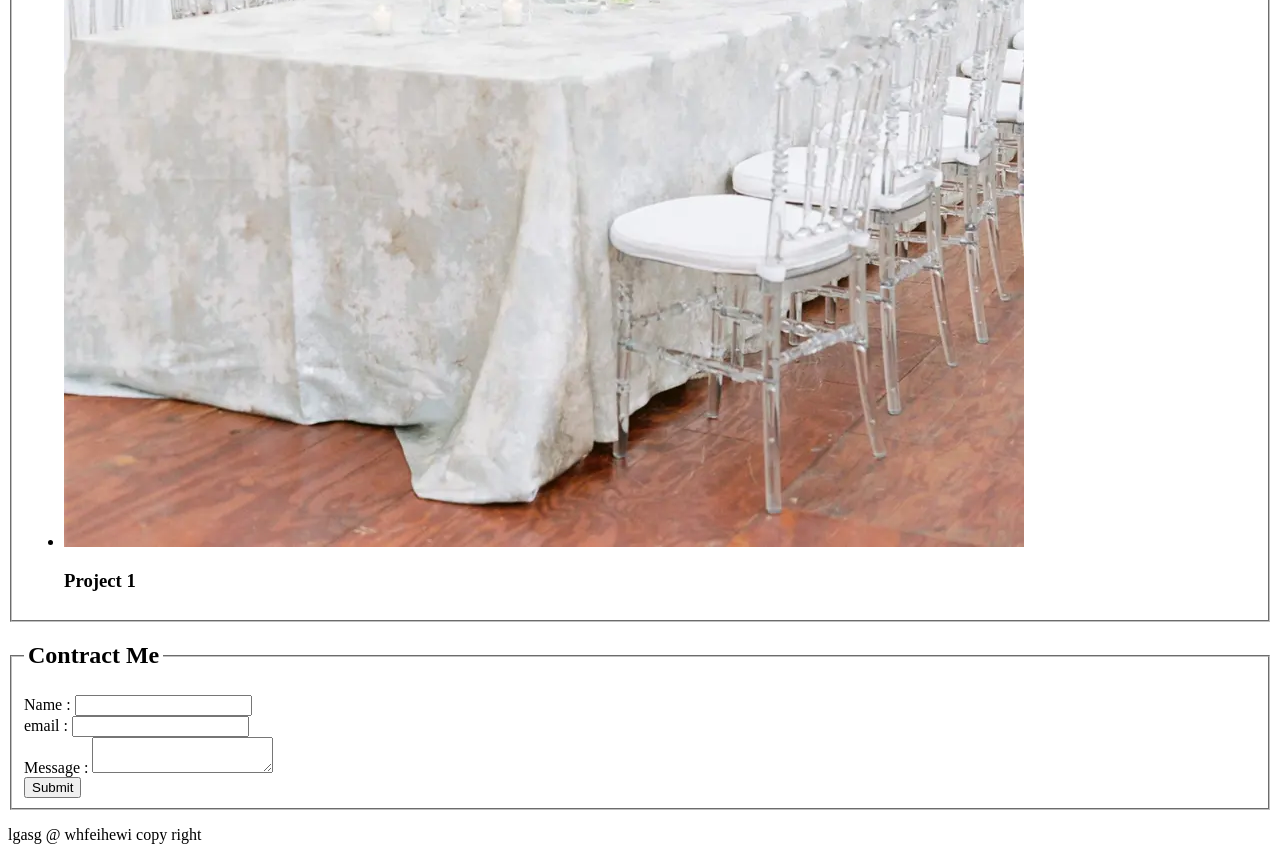
==== commit 434138de: "Update index.html" ====
--- a/index.html
+++ b/index.html
@@ -3,7 +3,7 @@
 
 <head>
     <title>My Portfolio</title>
-    <link rel="stylesheet" type="text/css" href="styles/Portfolio.css">
+    <link rel="stylesheet" type="text/css" href="styles/Portfolio.css'>
 
 </head>
 
@@ -150,4 +150,4 @@
 
 </body>
 
-</html>+</html>
--- a/styles/Portfolio.css
+++ b/styles/Portfolio.css
@@ -12,7 +12,7 @@
 	background-color: #002244;
 	color: #fff;
 	padding: 20px;
-	background-image: url(i/Myproject.png);
+	background-image: url(Myproject.png);
 	background-position: center;
 	background-size: 100%;
 	background-repeat: no-repeat;
@@ -278,4 +278,4 @@
 
 html {
 	scroll-behavior: smooth;
-}+}
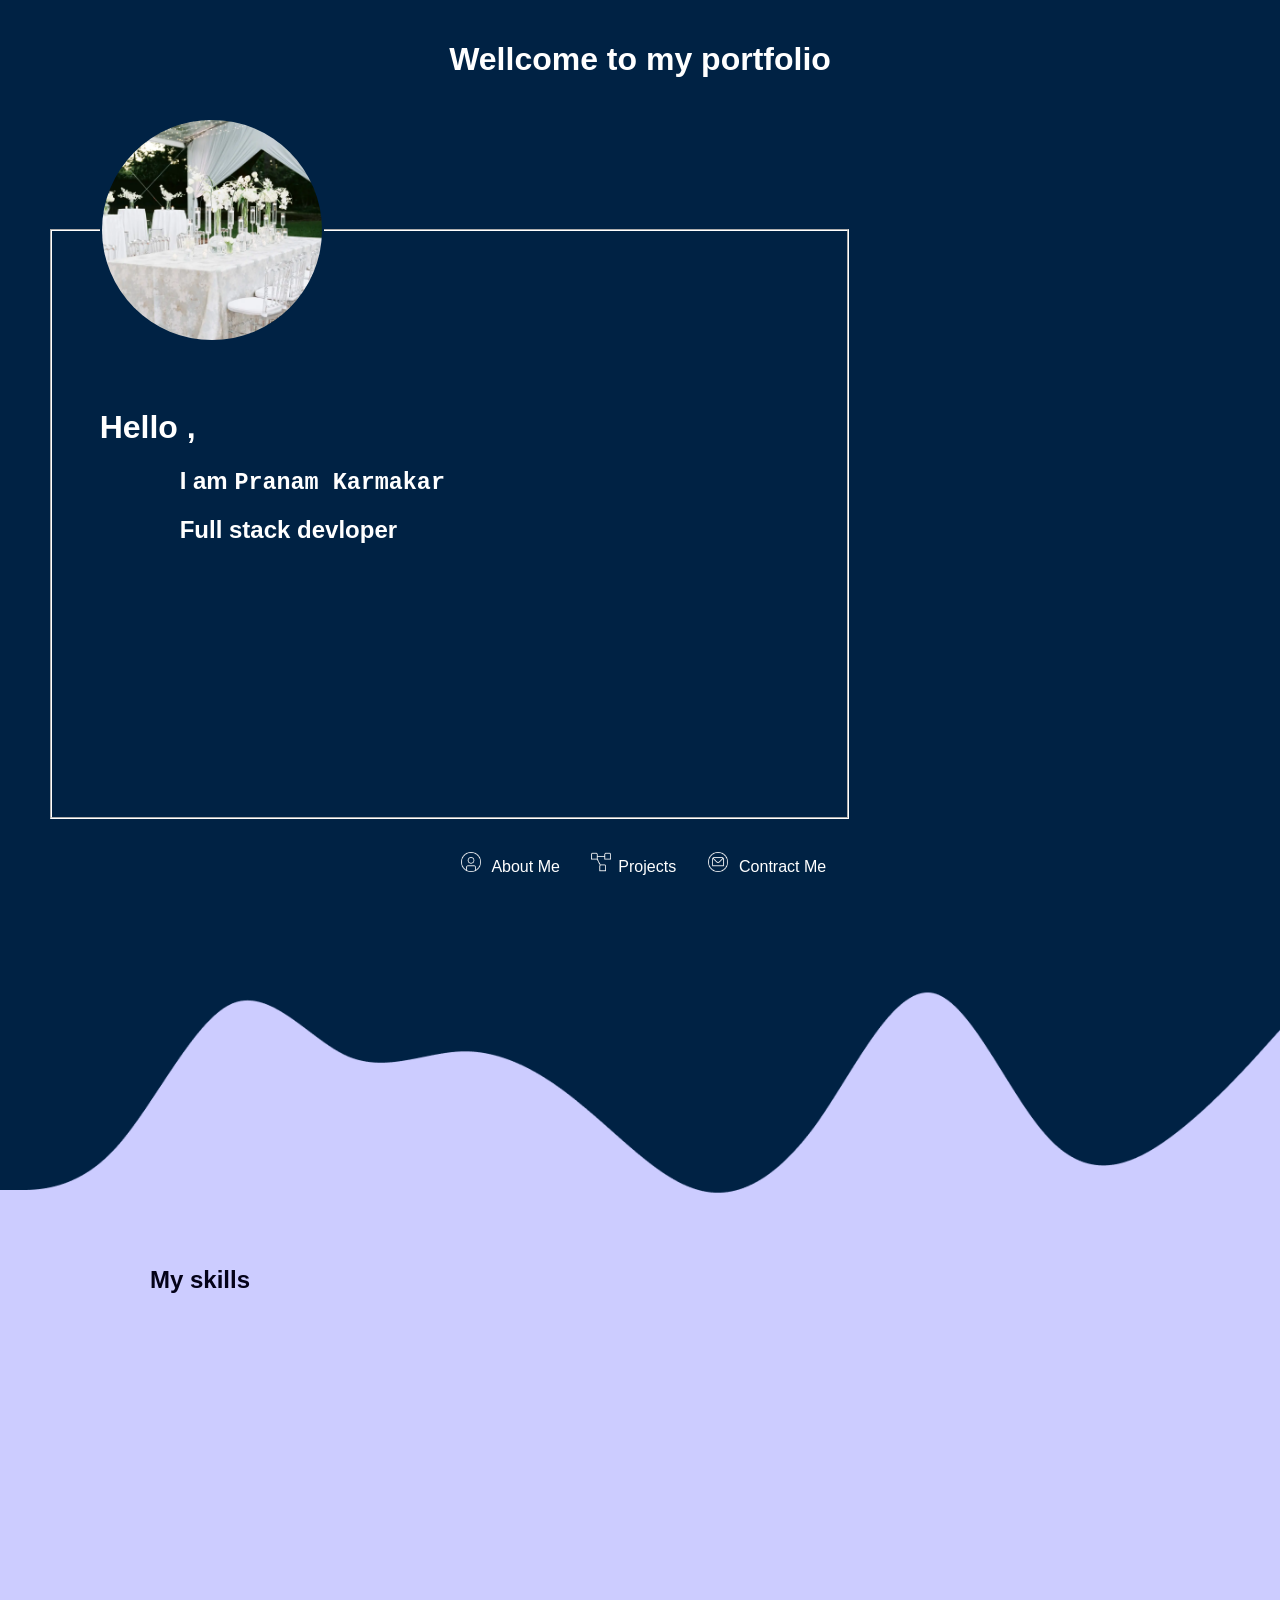
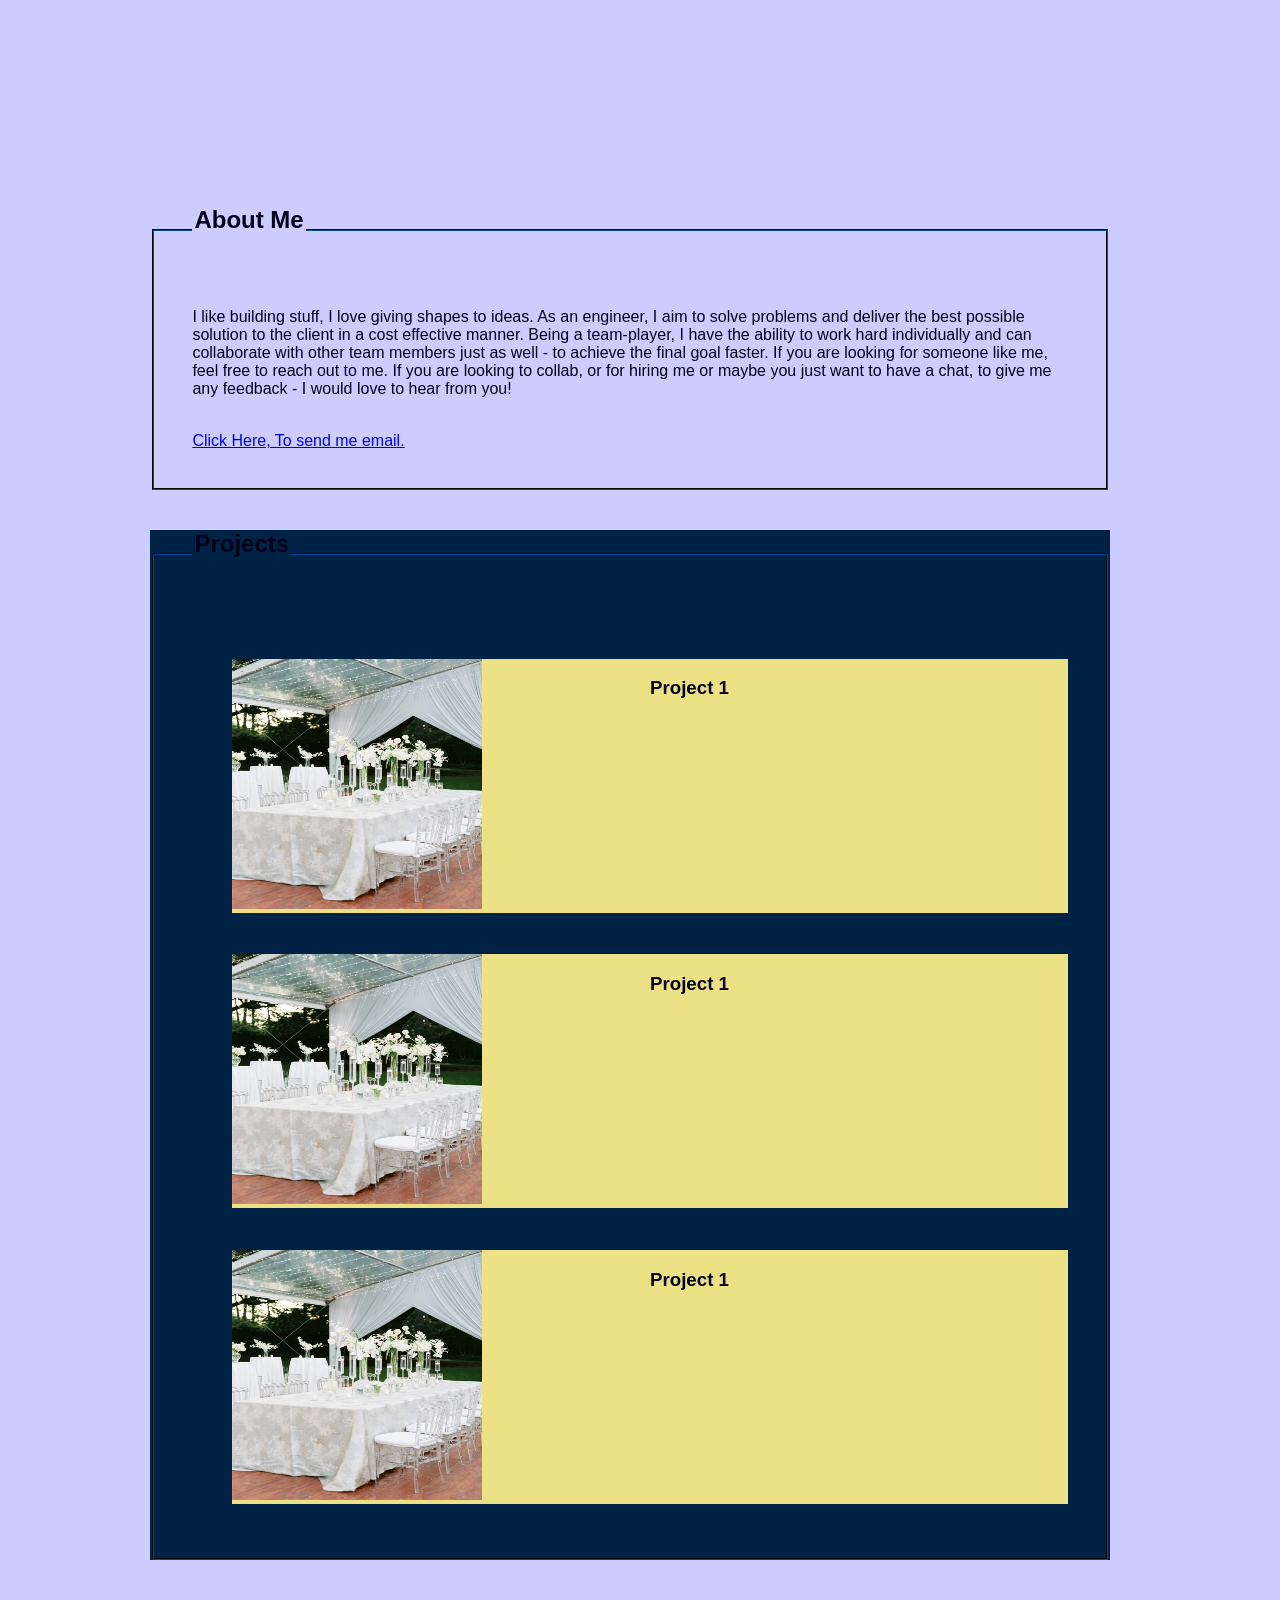
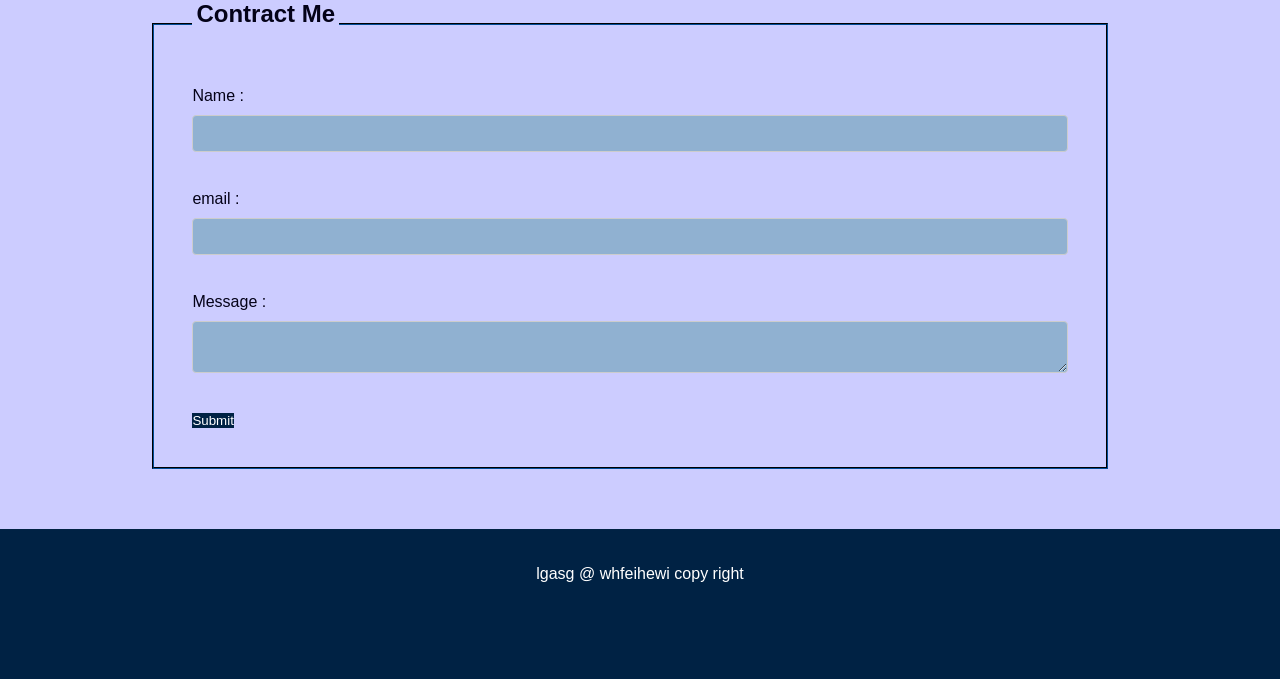
==== commit 5d18c1b7: "Update index.html" ====
--- a/index.html
+++ b/index.html
@@ -3,7 +3,7 @@
 
 <head>
     <title>My Portfolio</title>
-    <link rel="stylesheet" type="text/css" href="styles/Portfolio.css'>
+    <link rel="stylesheet" type="text/css" href="styles/Portfolio.css">
 
 </head>
 
--- a/styles/Portfolio.css
+++ b/styles/Portfolio.css
@@ -12,7 +12,7 @@
 	background-color: #002244;
 	color: #fff;
 	padding: 20px;
-	background-image: url(Myproject.png);
+	background-image: url("i/Myproject.png");
 	background-position: center;
 	background-size: 100%;
 	background-repeat: no-repeat;
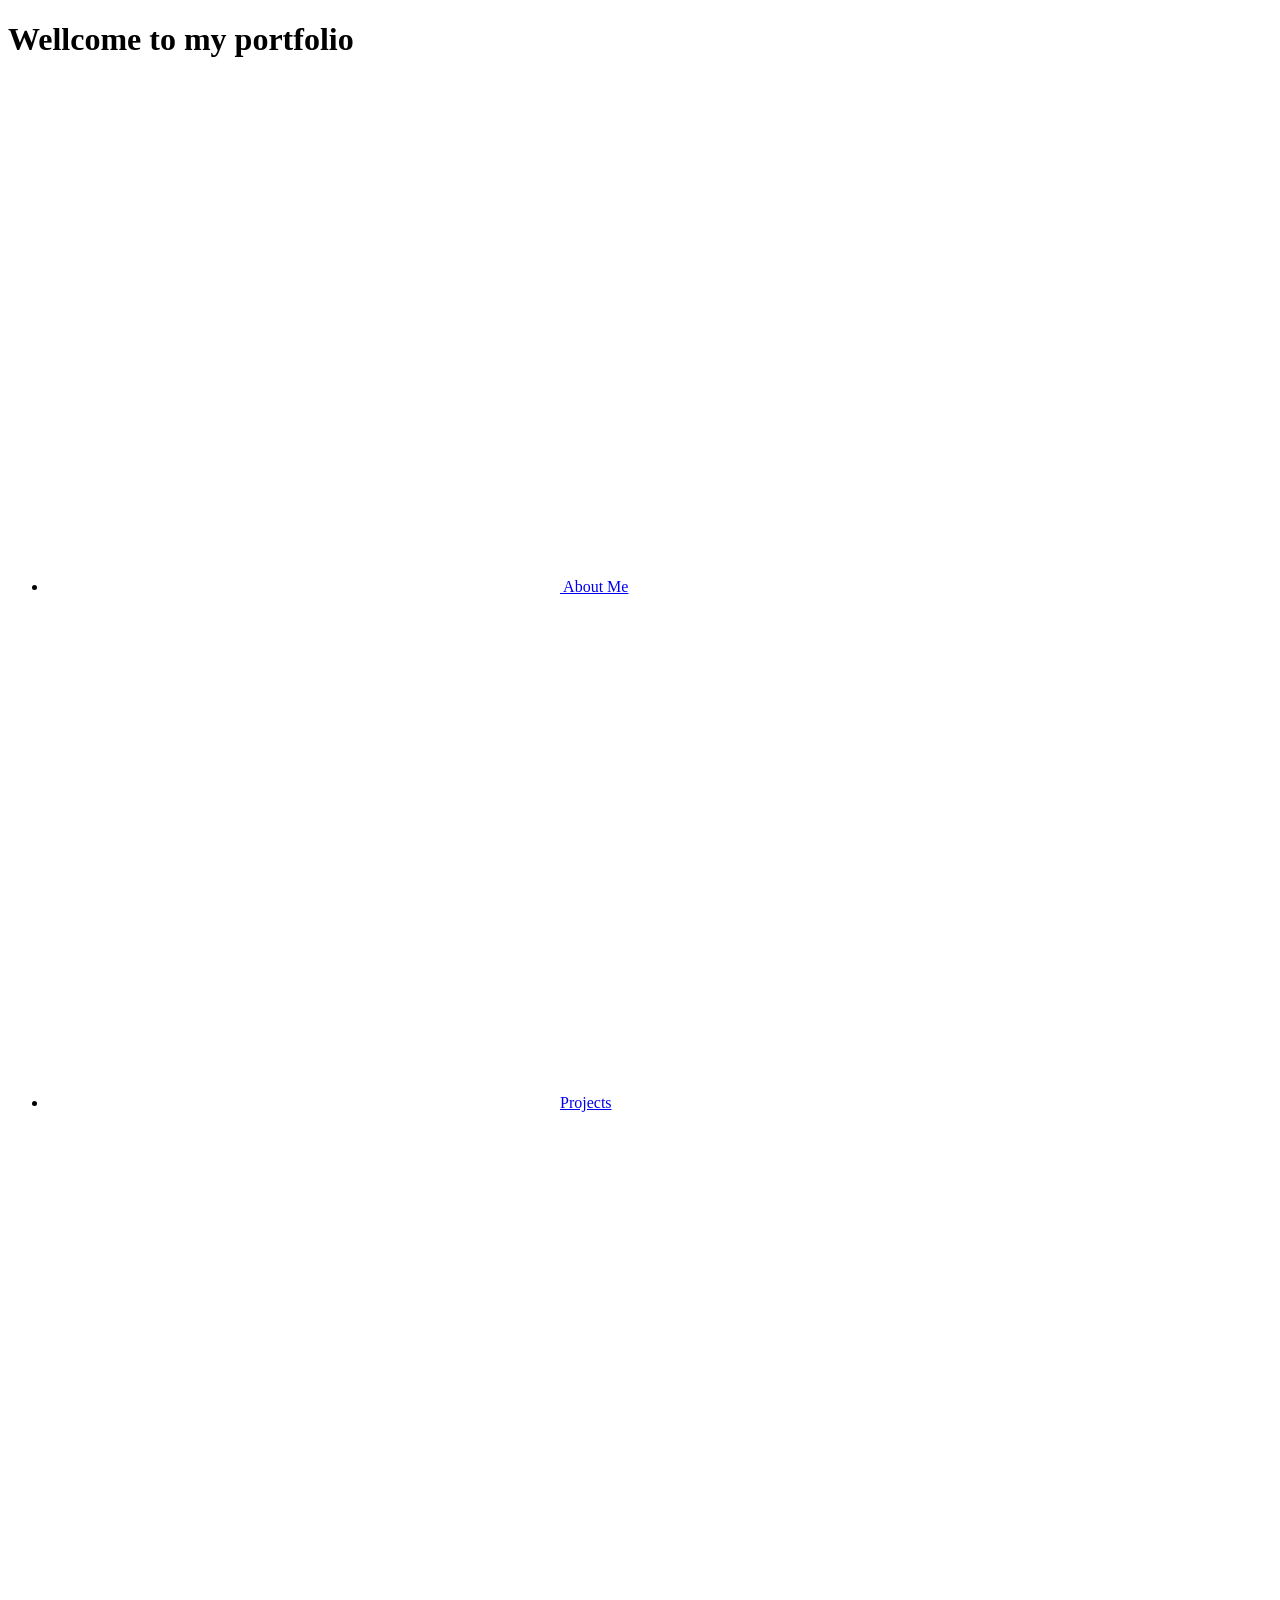
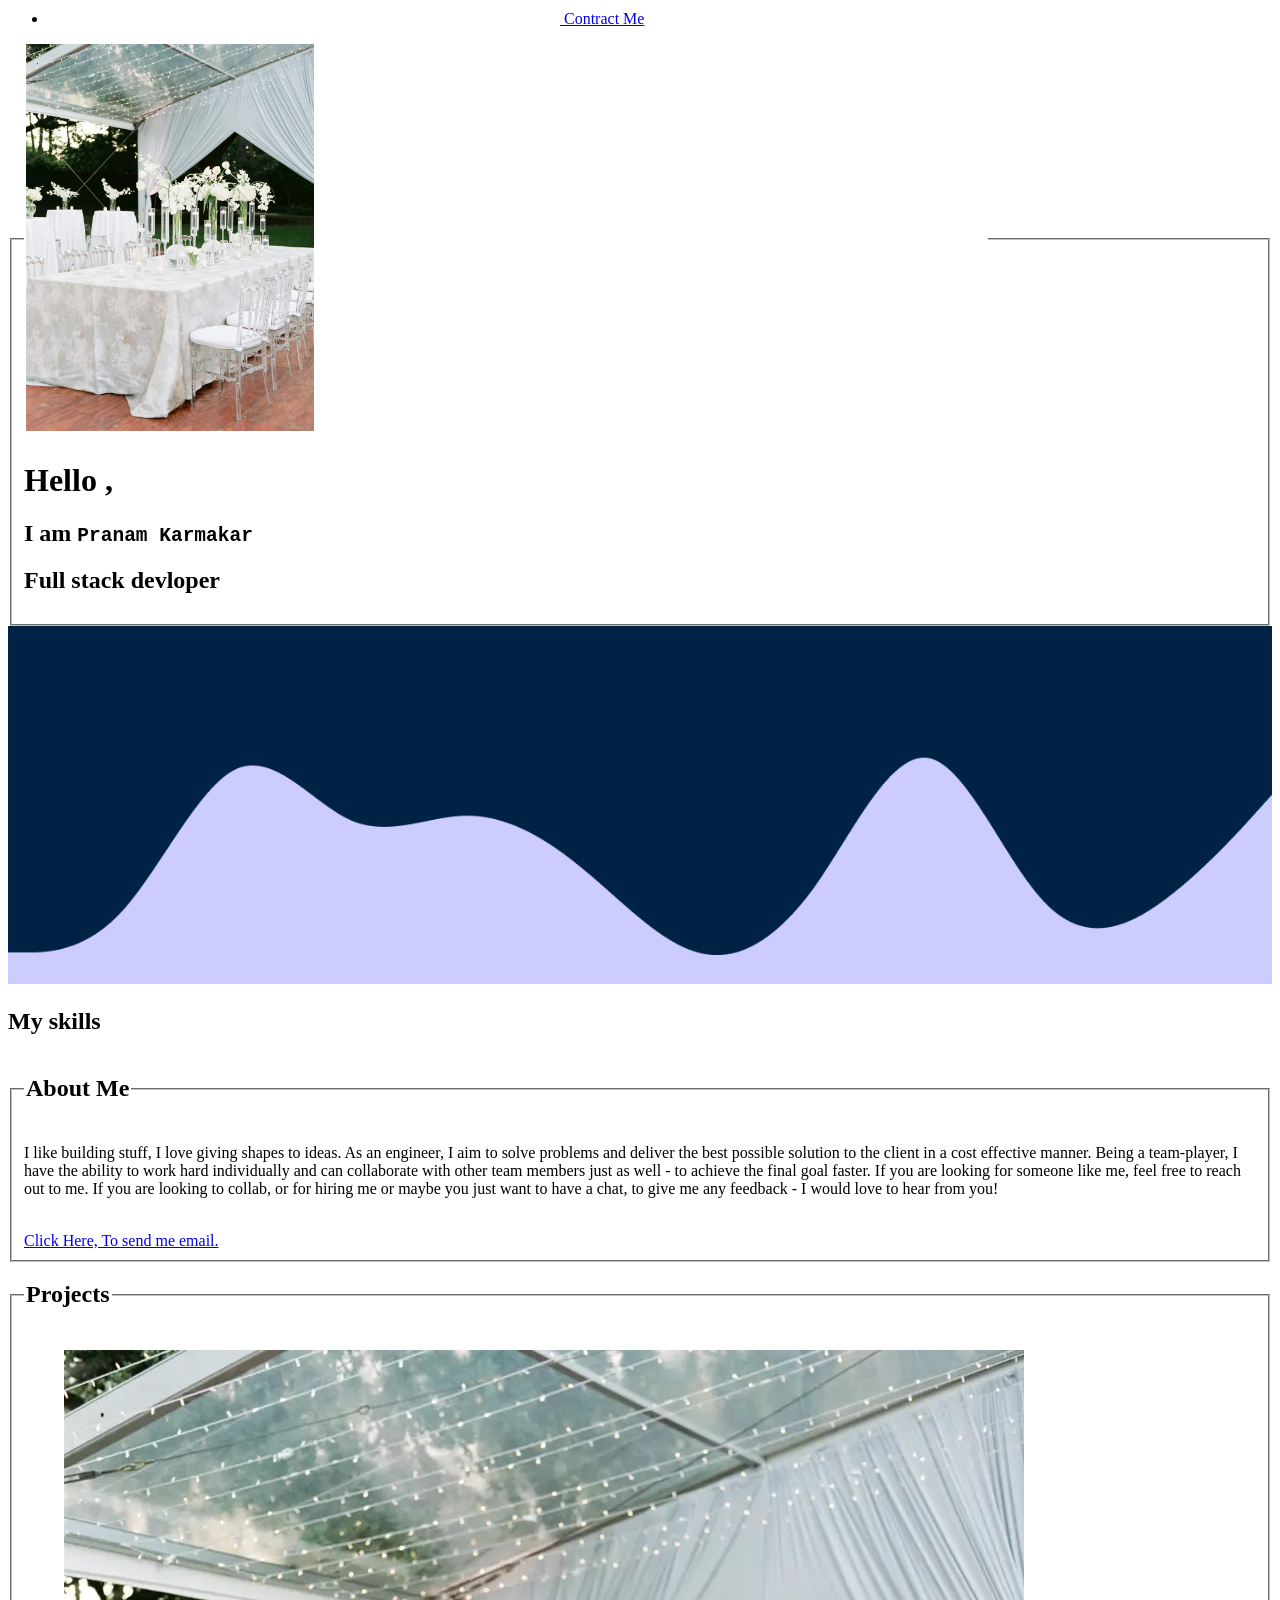
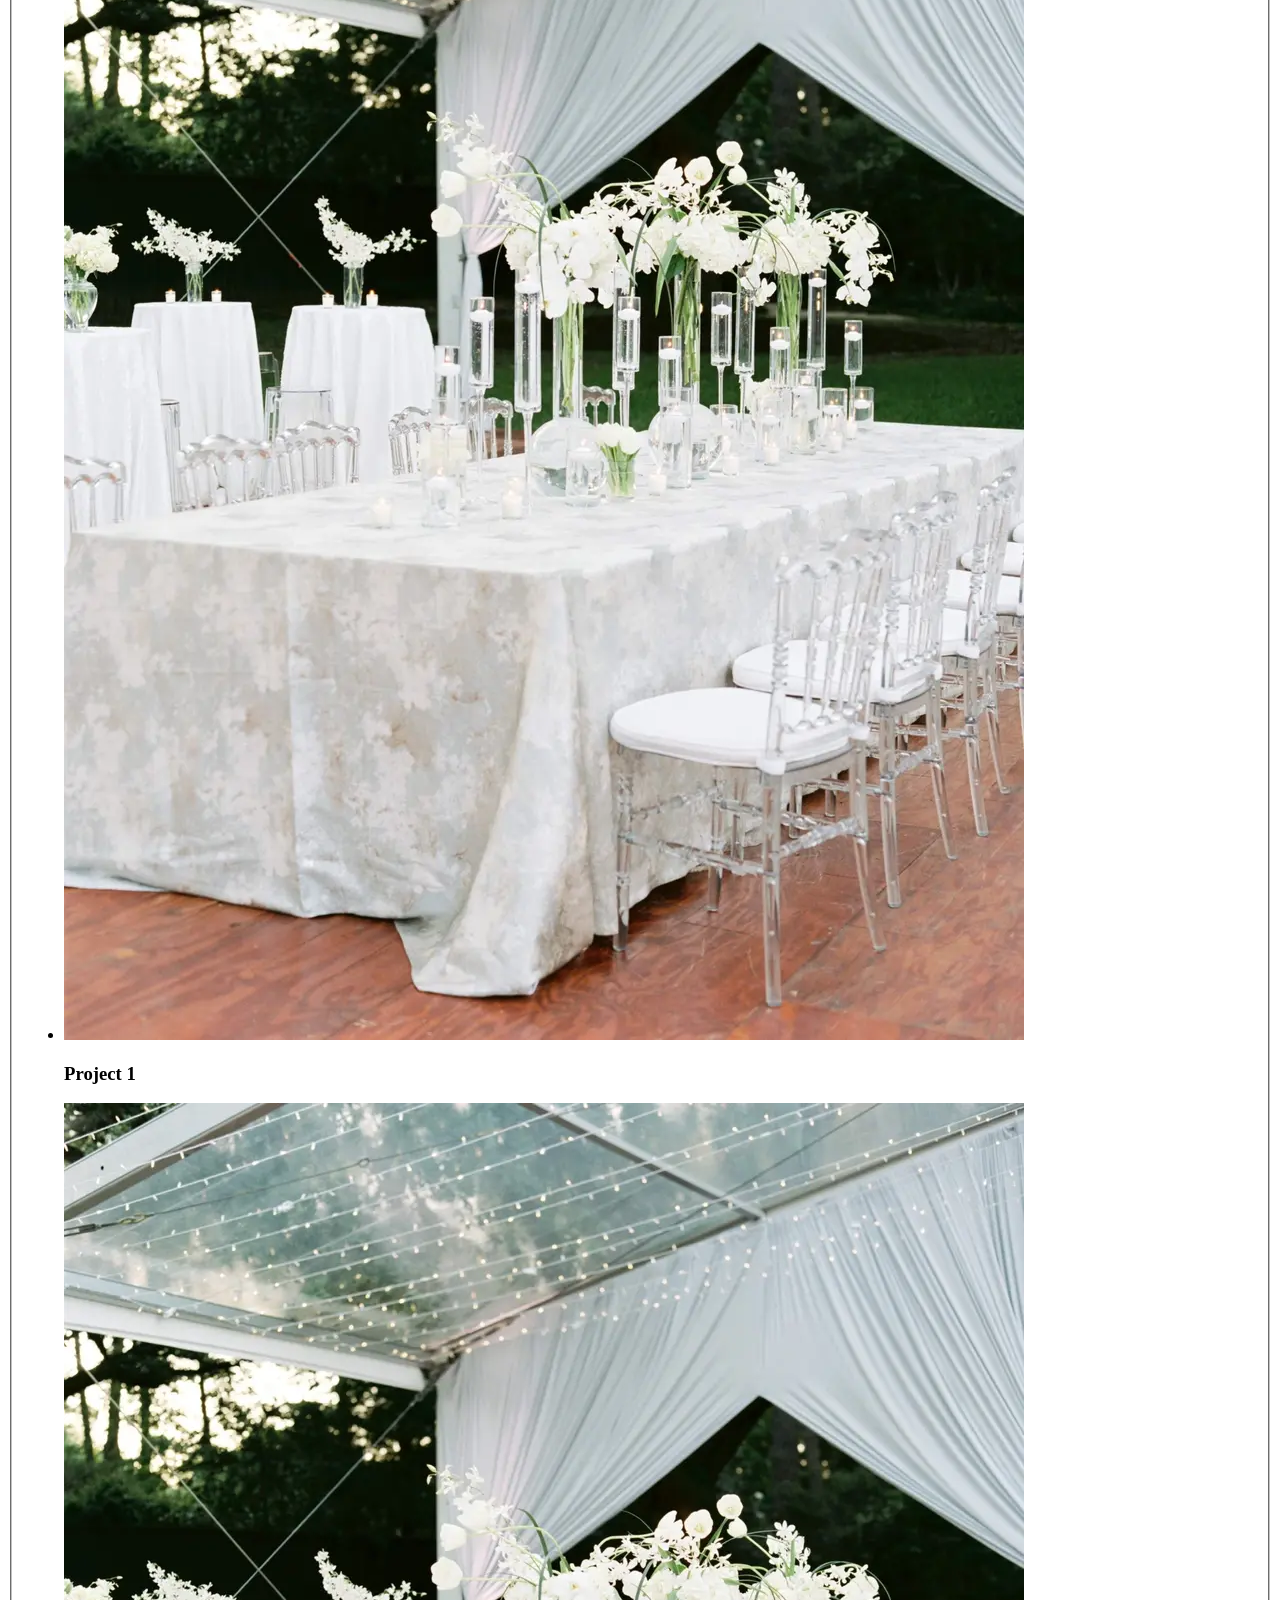
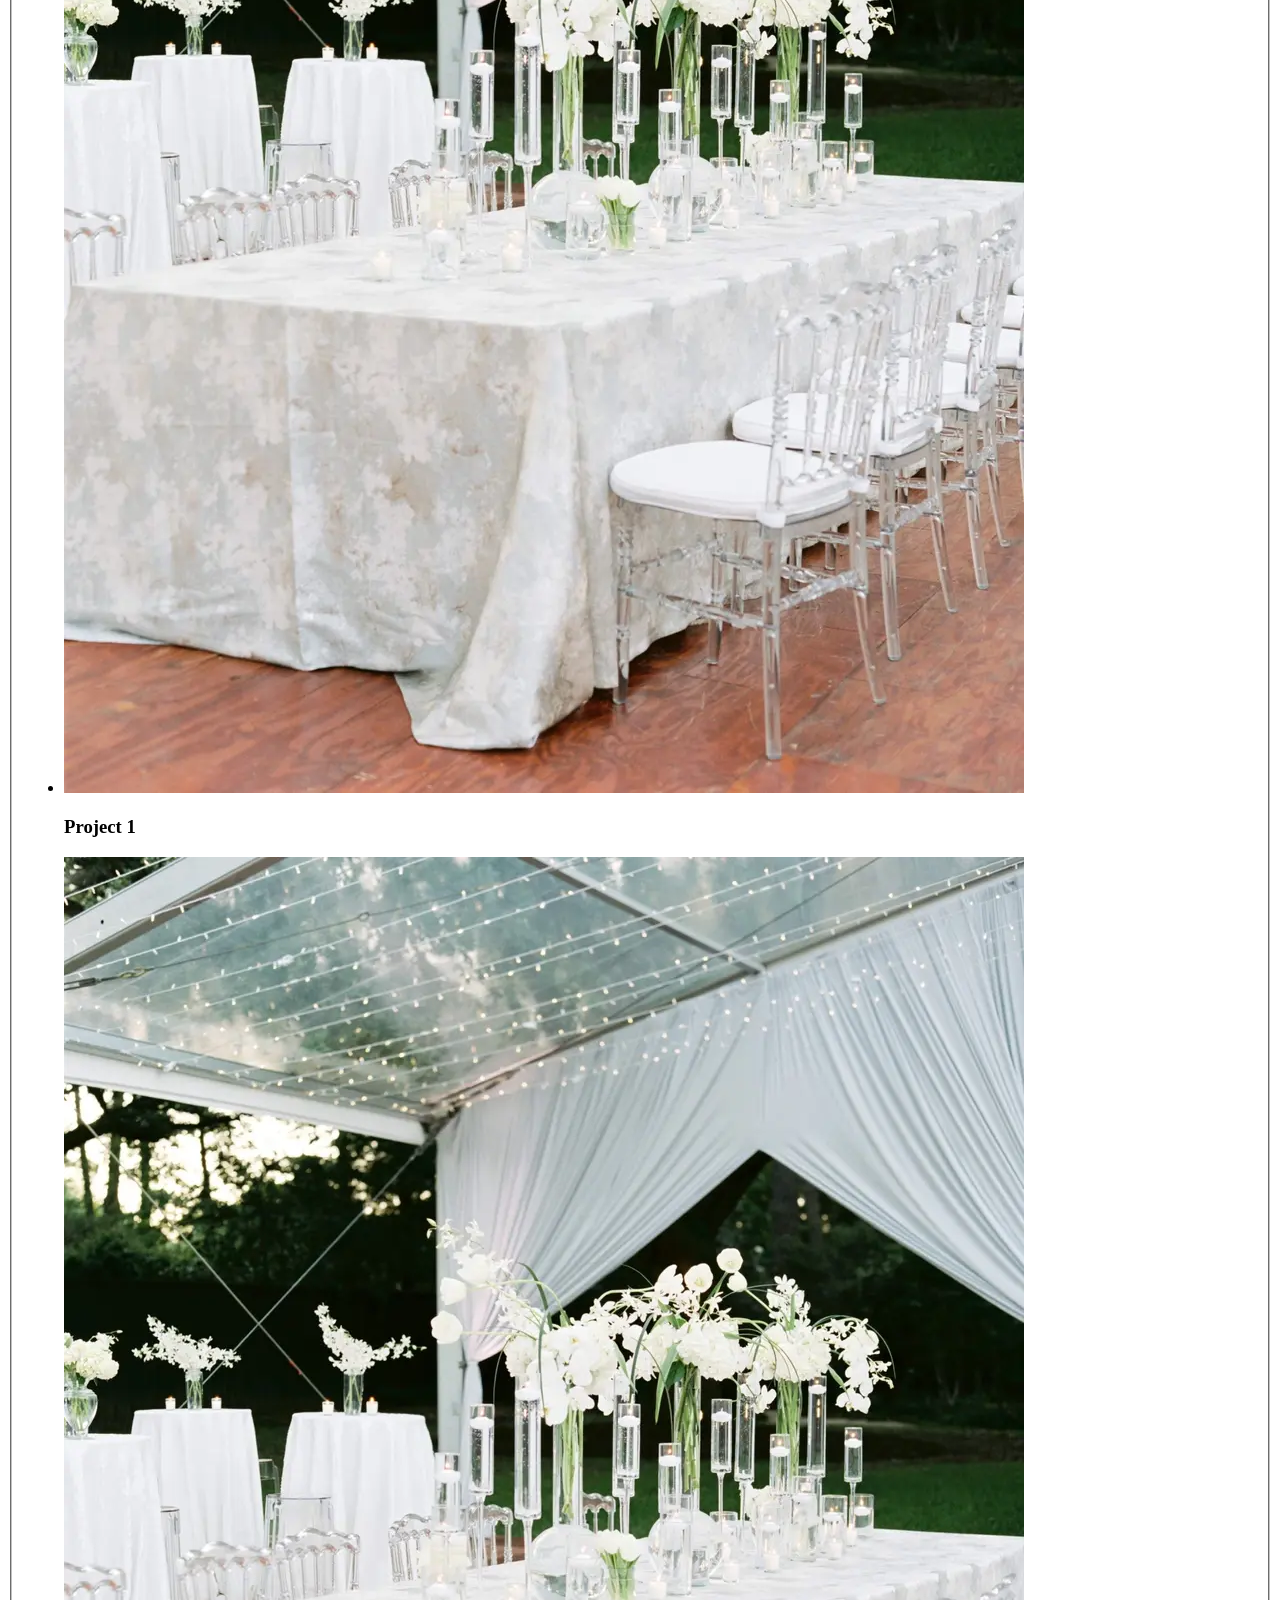
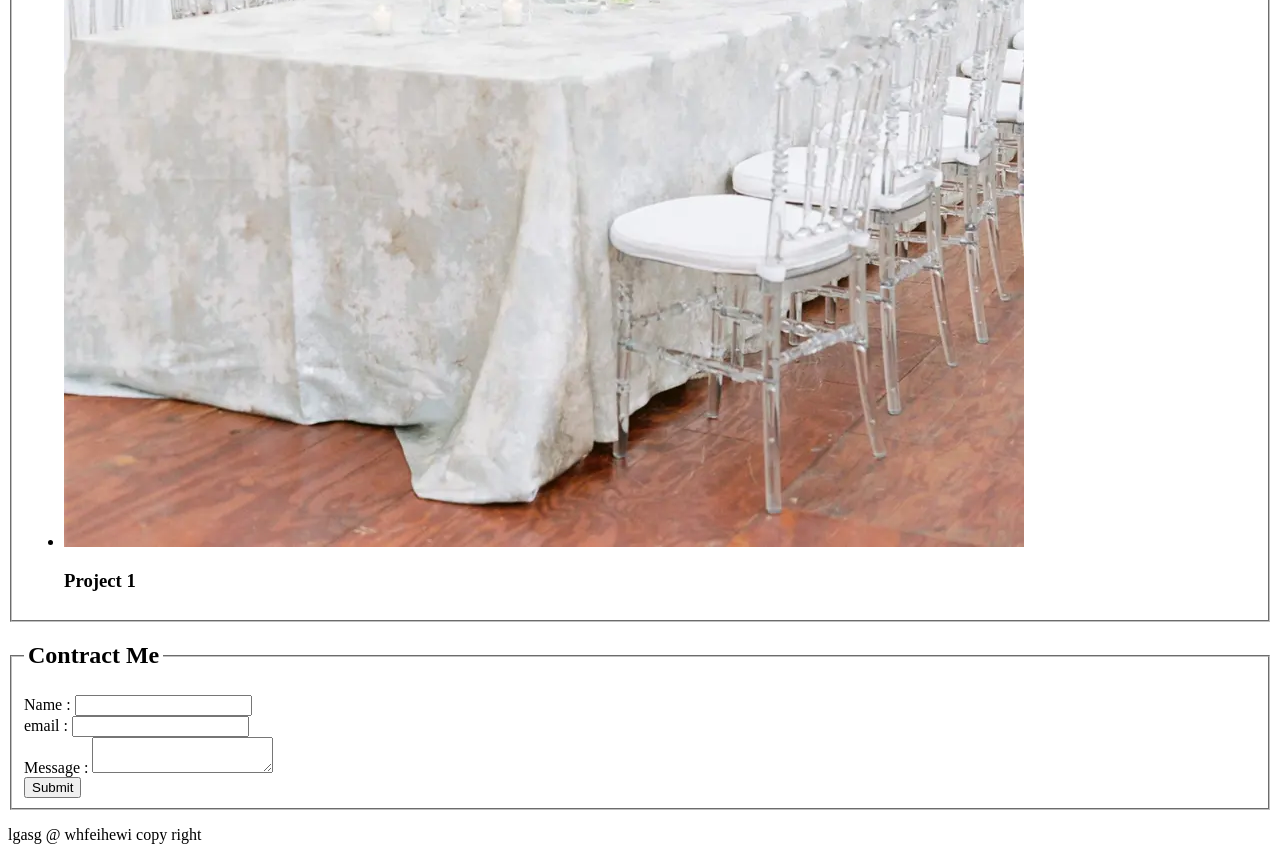
==== commit f289b60e: "Update index.html" ====
--- a/index.html
+++ b/index.html
@@ -3,7 +3,7 @@
 
 <head>
     <title>My Portfolio</title>
-    <link rel="stylesheet" type="text/css" href="styles/Portfolio.css">
+    <link rel="stylesheet" type="text/css" href="styles/Portfolio.css'>
 
 </head>
 
--- a/styles/Portfolio.css
+++ b/styles/Portfolio.css
@@ -12,7 +12,7 @@
 	background-color: #002244;
 	color: #fff;
 	padding: 20px;
-	background-image: url("i/Myproject.png");
+	background-image: url("..i/Myproject.png");
 	background-position: center;
 	background-size: 100%;
 	background-repeat: no-repeat;
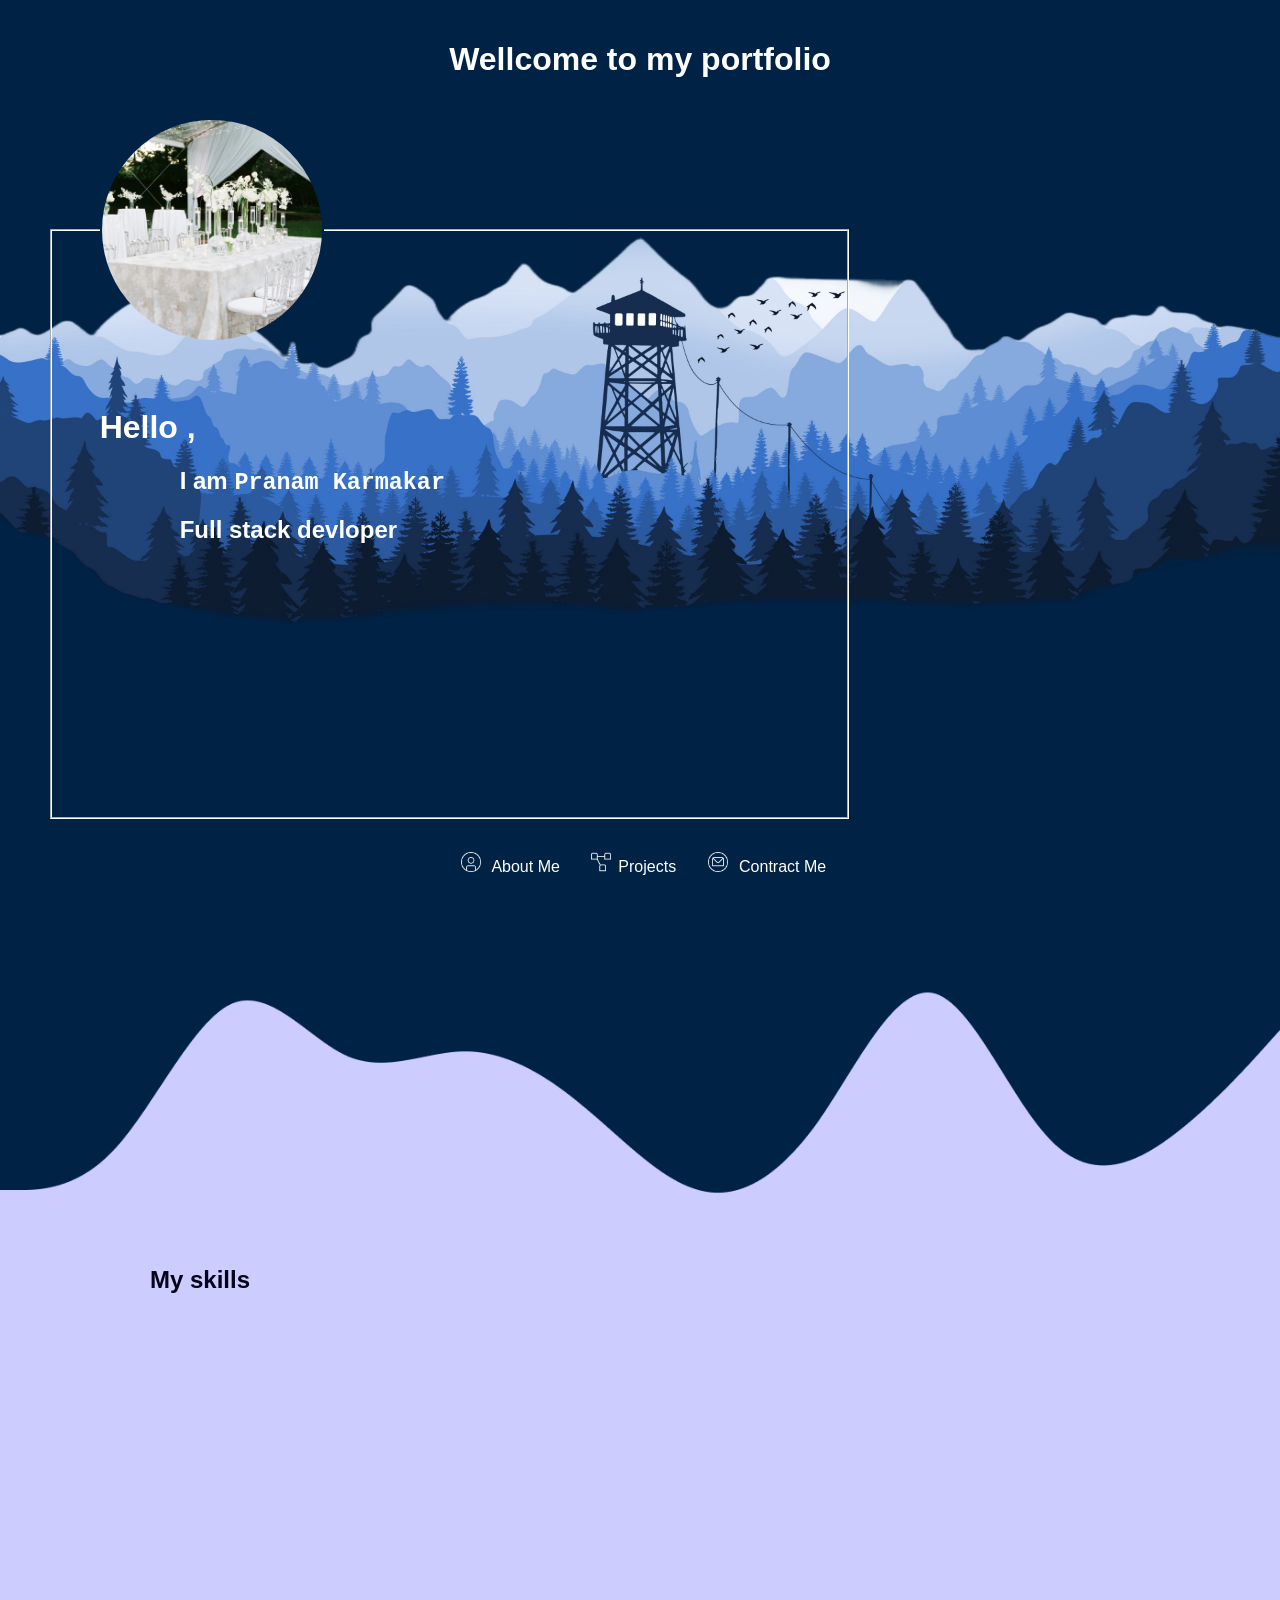
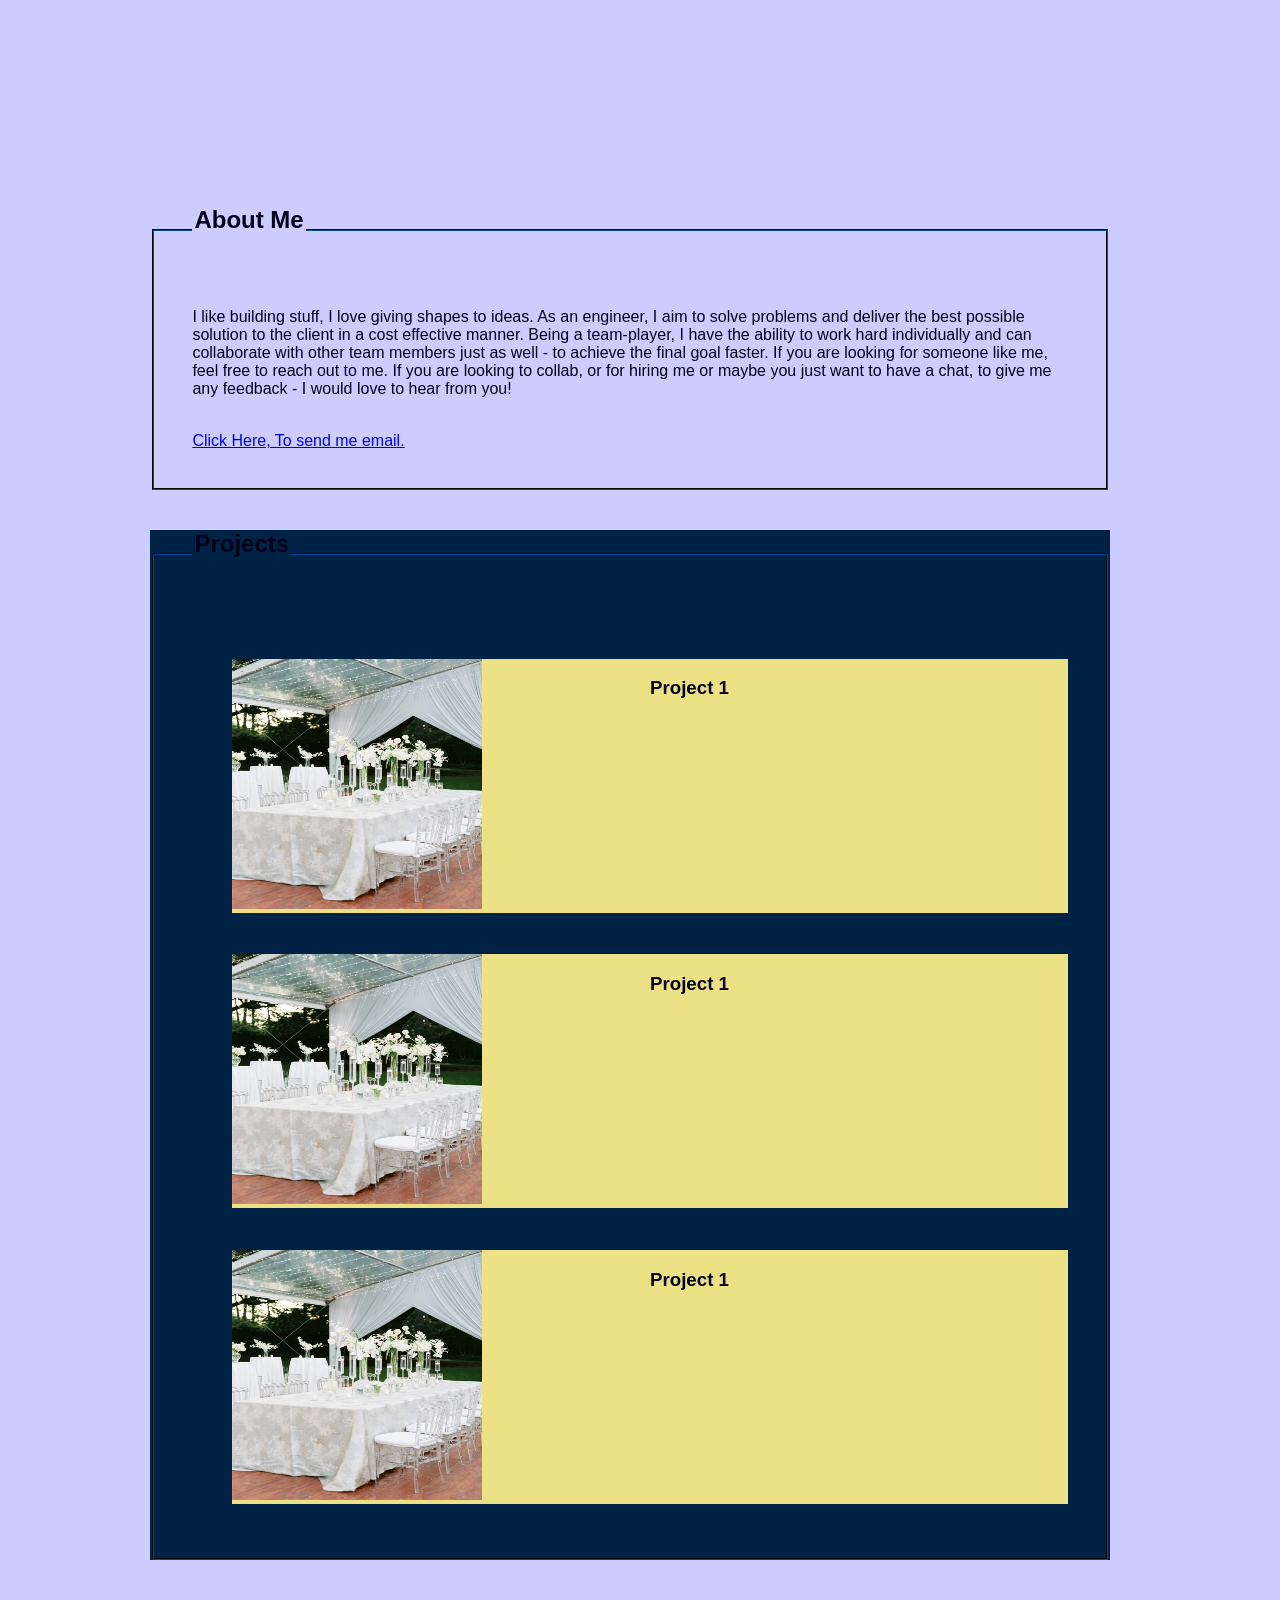
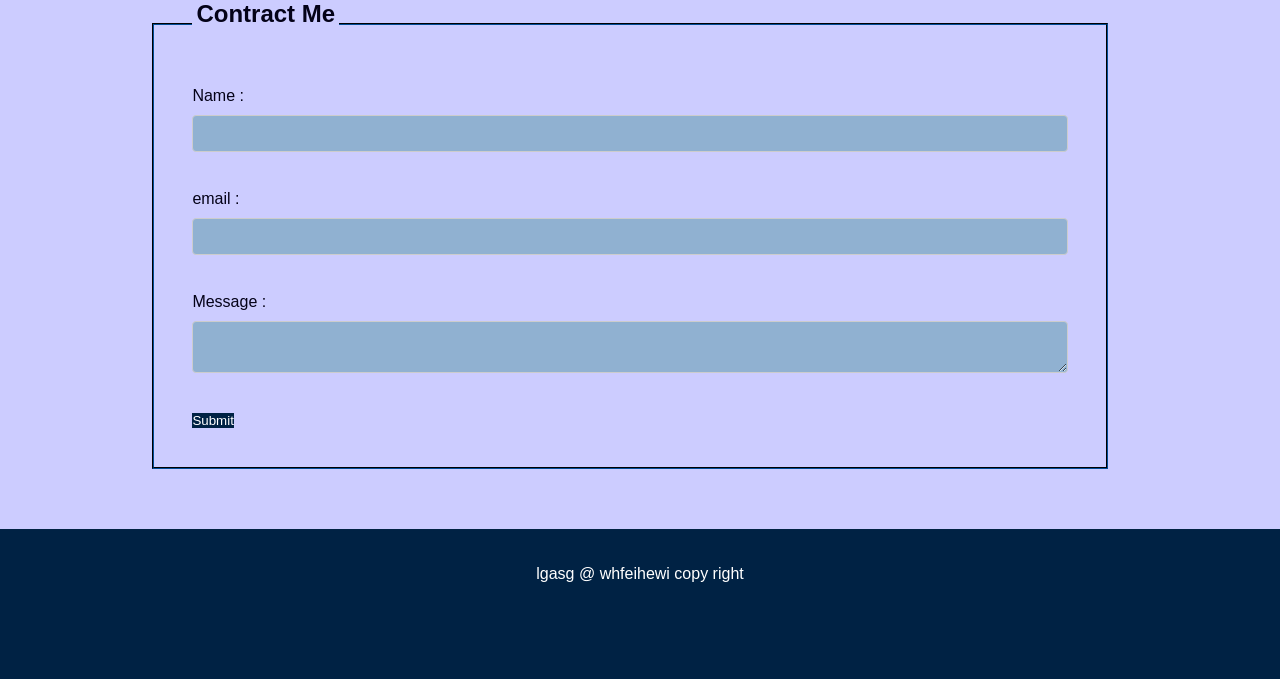
==== commit 7ab4f313: "Update index.html" ====
--- a/index.html
+++ b/index.html
@@ -3,7 +3,7 @@
 
 <head>
     <title>My Portfolio</title>
-    <link rel="stylesheet" type="text/css" href="styles/Portfolio.css'>
+    <link rel="stylesheet" type="text/css" href="styles/Portfolio.css">
 
 </head>
 
--- a/styles/Portfolio.css
+++ b/styles/Portfolio.css
@@ -12,7 +12,7 @@
 	background-color: #002244;
 	color: #fff;
 	padding: 20px;
-	background-image: url("..i/Myproject.png");
+	background-image: url("../i/Myproject.png");
 	background-position: center;
 	background-size: 100%;
 	background-repeat: no-repeat;
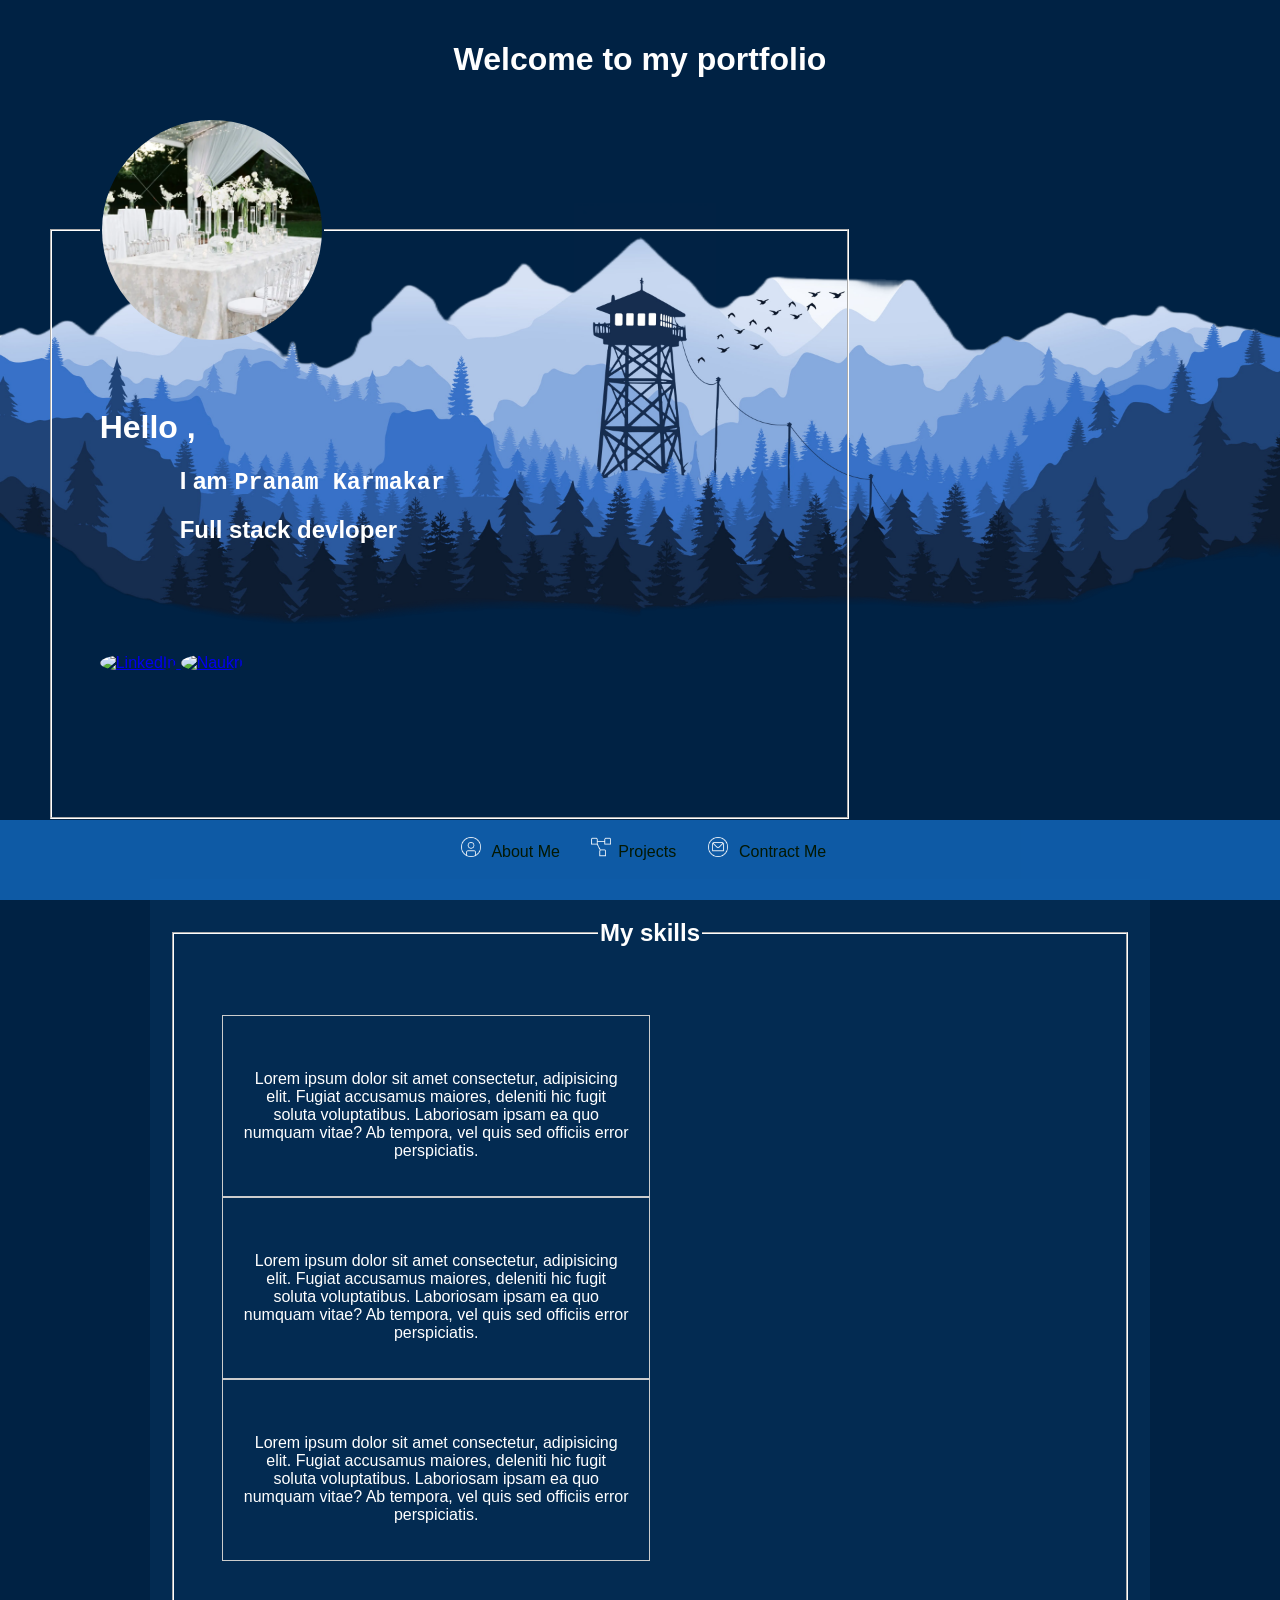
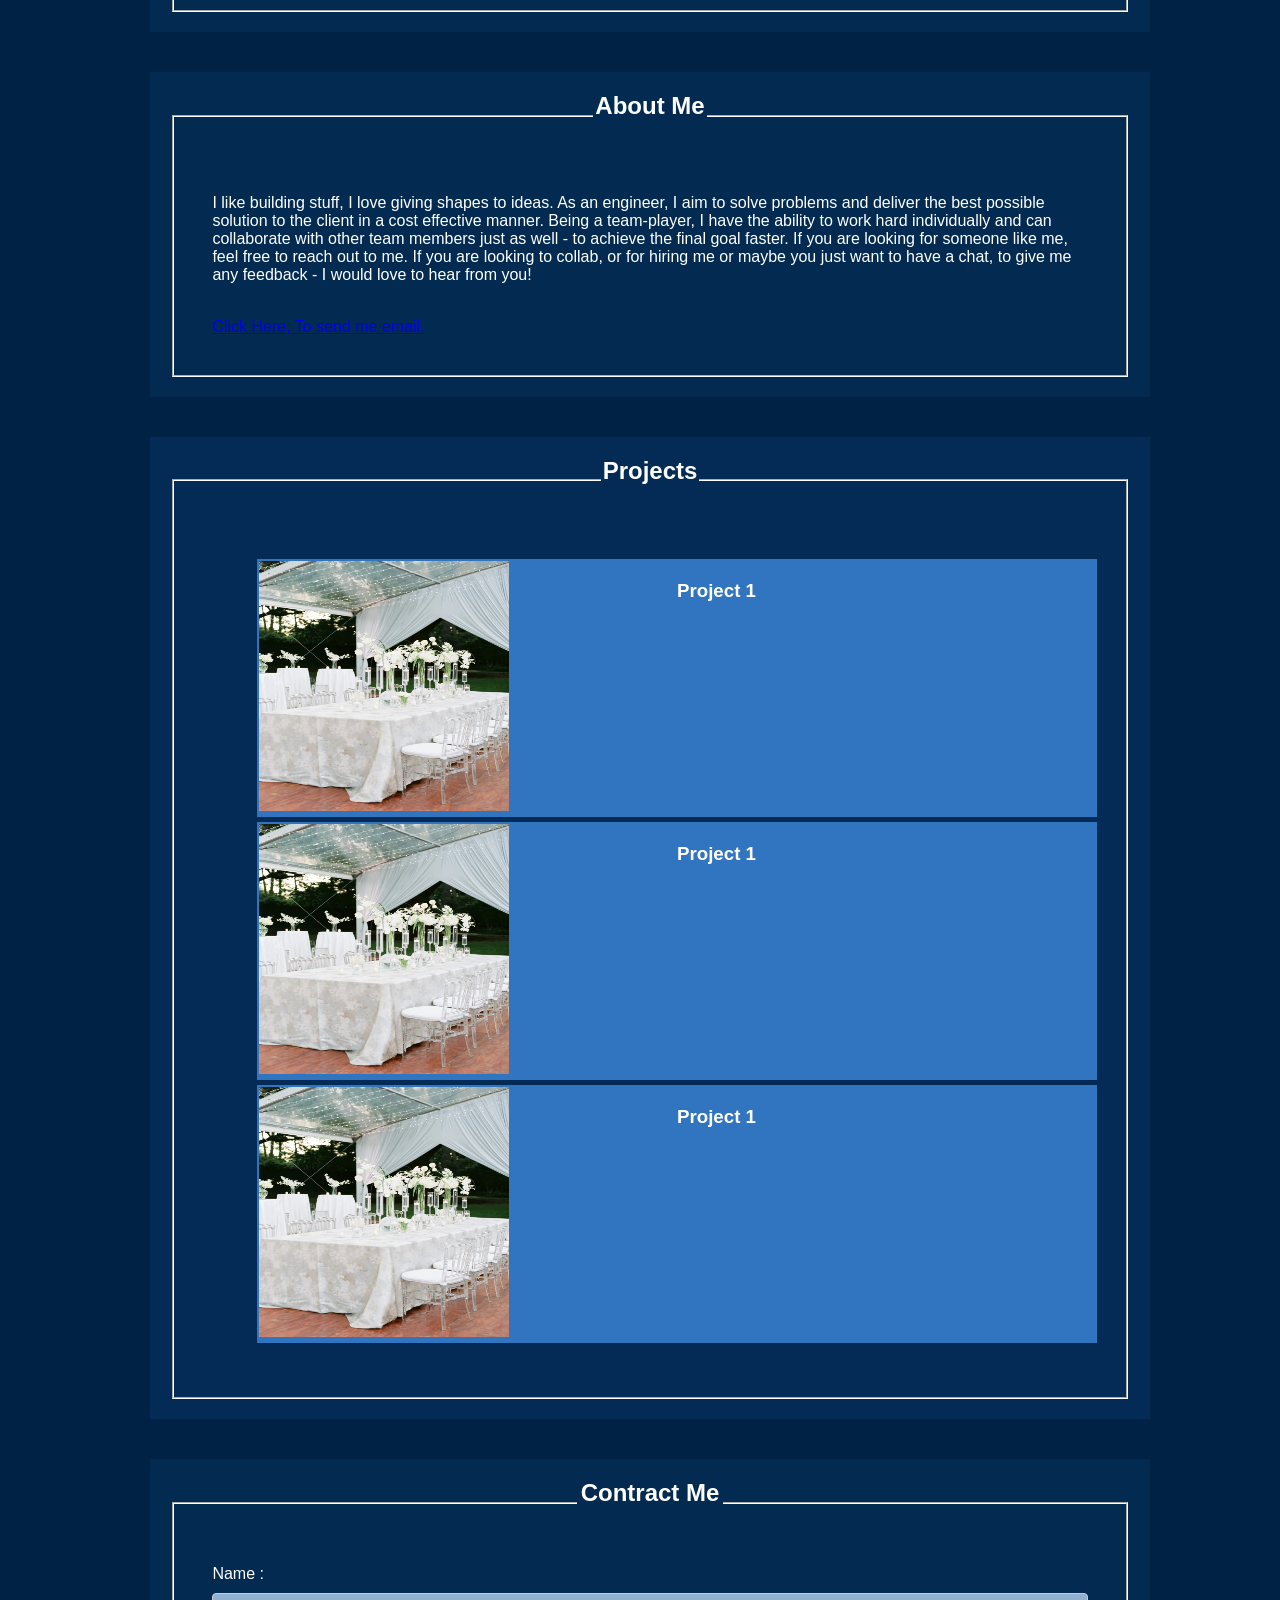
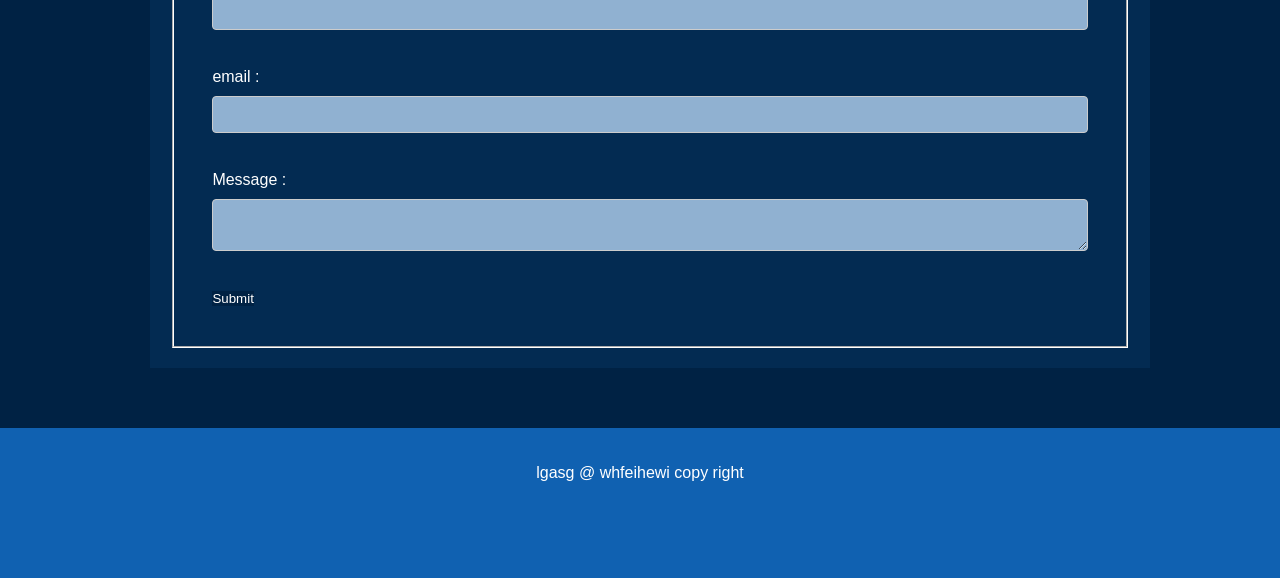
==== commit a14ee9fb: "root" ====
--- a/index.html
+++ b/index.html
@@ -2,16 +2,16 @@
 <html>
 
 <head>
-    <title>My Portfolio</title>
+    <title> Pranam Karmakar </title>
     <link rel="stylesheet" type="text/css" href="styles/Portfolio.css">
 
-</head>
+</head> 
 
 <body>
     <div class="container">
         <header>
             <div class="container">
-                <h1>Wellcome to my portfolio</h1>
+                <h1>Welcome to my portfolio</h1>
                 <nav>
                     <ul>
                         <li><a href="#About-Me"><span class="icon"><img src="i/circle-user.png" alt="user"></span> About
@@ -25,18 +25,30 @@
                 </nav>
                 <div class="intro">
                     <fieldset>
-                        <legend class="left-image"><img src="i/event.jpg" alt="Frame2" width="30%"></legend>
+                        <legend class="left-image"><img src="i/event.jpg" alt="picture" width="100%"></legend>
                         <h1> Hello ,</h1>
                         <h2> I am <samp class="hilite"> Pranam Karmakar </samp></h2>
                         <h2>Full stack devloper</h2>
+                        <div class="scroll-animation">
+                            <!-- LinkedIn logo -->
+                            <a href="https://www.linkedin.com/in/pranam-karmakar-396145173/" class="animated-link ">
+                                <img src="atom.png" alt="LinkedIn">
+                            </a>
+
+                            <!-- Naukri logo -->
+                            <a href="https://www.naukri.com/mnjuser/homepage" class="animated-link ">
+                                <img src="atom.png" alt="Naukri">
+                            </a>
+                        </div>
+
                     </fieldset>
                 </div>
             </div>
 
         </header>
-        <div class="container">
+        <!-- <div class="container">
             <img src="i/Frame 2.png" alt="Frame2" width="100%">
-        </div>
+        </div> -->
     </div>
     <!-- <svg width="1440" height="283" viewBox="0 0 1440 283" fill="none" xmlns="http://www.w3.org/2000/svg">
         <path fill-rule="evenodd" clip-rule="evenodd" d="M0 274.914L24 244.132C48 214.411 96 152.848 144 167.708C192 183.63 240 274.914 288 282.344C336 290.835 384 214.411 432 198.49C480 183.63 528 229.272 576 205.92C624 183.63 672 91.284 720 53.0721C768 14.8602 816 30.7818 864 68.9938C912 107.206 960 167.708 1008 191.06C1056 214.411 1104 198.49 1152 198.49C1200 198.49 1248 214.411 1296 214.411C1344 214.411 1392 198.49 1416 191.06L1440 183.63V0H1416C1392 0 1344 0 1296 0C1248 0 1200 0 1152 0C1104 0 1056 0 1008 0C960 0 912 0 864 0C816 0 768 0 720 0C672 0 624 0 576 0C528 0 480 0 432 0C384 0 336 0 288 0C240 0 192 0 144 0C96 0 48 0 24 0H0V274.914Z" fill="#002244"/>
@@ -45,7 +57,35 @@
 
     <main>
         <section id="My-skil">
-            <h1>My skills </h1>
+            <fieldset>
+                <legend>
+                    <h1>My skills </h1>
+                </legend>
+                <div class="container">
+                    <div class="row">
+                        <div class="column">
+                            <div class="card-skill">
+                                <img src="" alt="" style="width: 100%;">
+                                <p>Lorem ipsum dolor sit amet consectetur, adipisicing elit. Fugiat accusamus maiores,
+                                    deleniti hic fugit soluta voluptatibus. Laboriosam ipsam ea quo numquam vitae? Ab
+                                    tempora, vel quis sed officiis error perspiciatis.</p>
+                            </div>
+                            <div class="card-skill">
+                                <img src="" alt="">
+                                <p>Lorem ipsum dolor sit amet consectetur, adipisicing elit. Fugiat accusamus maiores,
+                                    deleniti hic fugit soluta voluptatibus. Laboriosam ipsam ea quo numquam vitae? Ab
+                                    tempora, vel quis sed officiis error perspiciatis.</p>
+                            </div>
+                            <div class="card-skill">
+                                <img src="" alt="">
+                                <p>Lorem ipsum dolor sit amet consectetur, adipisicing elit. Fugiat accusamus maiores,
+                                    deleniti hic fugit soluta voluptatibus. Laboriosam ipsam ea quo numquam vitae? Ab
+                                    tempora, vel quis sed officiis error perspiciatis.</p>
+                            </div>
+                        </div>
+                    </div>
+                </div>
+            </fieldset>
         </section>
         <section id="About-Me">
             <fieldset>
@@ -147,7 +187,7 @@
     <footer>
         <p>lgasg @ whfeihewi copy right </p>
     </footer>
-
+    <script src="script.js"></script>
 </body>
 
-</html>
+</html>
--- a/styles/Portfolio.css
+++ b/styles/Portfolio.css
@@ -1,7 +1,7 @@
 body {
 	font-family: 'Franklin Gothic Medium', 'Arial Narrow', Arial, sans-serif;
-	background-color: #CCCCFF;
-	color: #040218;
+	background-color: #002244;
+	color: #ffffff;
 	margin: 0;
 	padding: 0;
 	background-image: url(#);
@@ -34,6 +34,8 @@
 
 .intro img {
 	border-radius: 50%;
+	width:auto;
+	height: fit-content;
 }
 
 .left-image {
@@ -77,12 +79,13 @@
 
 nav {
 	display: inline-block;
-	background-color: #002244;
-	height: 60px;
+	background-color: rgb(16, 97, 177, 0.9);
+	height: 70px;
 	position: fixed;
 	bottom: 0;
 	left: 0;
 	right: 0;
+	padding: 5px;
 }
 
 
@@ -102,7 +105,7 @@
 }
 
 nav a {
-	color: #fff;
+	color: #041802;
 	text-decoration: none;
 }
 
@@ -115,9 +118,9 @@
 
 header nav:hover {
 	text-shadow:
-		0 0 7px #fff,
-		0 0 10px #fff,
-		0 0 21px #fff,
+		0 0 7px #ffffff,
+		0 0 10px #ffffff,
+		0 0 21px #ffffff,
 		0 0 42px #2e37b4,
 		0 0 82px #2e37b4,
 		0 0 92px #2e37b4,
@@ -174,21 +177,22 @@
 }
 
 /* PROJECT  */
-.card {
+#projects .card {
 	transition: 0.4s;
 	width: 100%;
-}
-
-.card:hover {
-
-	box-shadow: 0 4px 18px 0 rgba(85, 18, 116, 0.2);
+	align-items: center;
+}
+
+#projects .card:hover {
+
+	box-shadow: 0 4px 18px 0 rgba(196, 204, 219, 0.2);
 }
 
 
 /* FOOTER PART code css for portfolio  . */
 footer {
 	height: 150px;
-	background-color: #002244;
+	background-color: #1061b1;
 	color: #fff;
 	padding: 20px;
 	width: 100%;
@@ -216,11 +220,17 @@
 
 fieldset {
 	padding: 4%;
-	border-color: #002244;
+	border-color: #ffffff;
+	text-align: left;
+}
+
+section legend {
+	text-align: center;
 }
 
 #projects {
-	background-color: #002244;
+
+	background-color: rgb(13, 63, 122, 0.3);
 }
 
 #projects img {
@@ -247,22 +257,46 @@
 }
 
 li .card {
-	background-color: #ece285;
+	background-color: #3174c0;
 	margin-top: 5%;
-}
-
-
-
+	padding: 2px;
+	margin: 5px;
+}
 #My-skil {
-	height: 500px;
-	width: fit-content;
-}
-
-
-
-
+	text-align: center;
+  }
+  
+  #My-skil .container {
+	display: flex;
+	justify-content: center;
+	align-items: center;
+	gap: 20px; /* Adjust the value as per your preference */
+  }
+  
+  #My-skil .card-skill {
+	flex: 1;
+	border: 1px solid #ccc;
+	padding: 20px; /* Adjust the value as per your preference */
+	text-align: center;
+	animation: rotateCard 5s infinite linear; /* Adjust the animation duration as per your preference */
+	transform-style: preserve-3d;
+  }
+  
+  @keyframes rotateCard {
+	0% {
+	  transform: rotateY(0deg);
+	}
+	100% {
+	  transform: rotateY(360deg);
+	}
+  }
+  
+  
 section {
 	width: 960px;
+	padding: 20px;
+	background-color: rgba(13, 63, 112, 0.3);
+	text-align: center;
 }
 
 .icon img {
@@ -279,3 +313,28 @@
 html {
 	scroll-behavior: smooth;
 }
+
+
+#My-skil .container {
+	max-width: 1200px;
+	margin: 0 auto;
+	padding: 20px;
+  }
+  
+#My-skil .row {
+	display: flex;
+	flex-wrap: wrap;
+	margin: -10px; /* Negative margin to counteract padding inside columns */
+  }
+  
+#My-skil  .col {
+	flex: 1 0 0; /* Flexible column with equal width */
+	padding: 10px;
+  }
+ 
+  .animated-link img {
+	width: 40px;
+	height: 40px;
+	margin-top: 90px;
+
+  }
